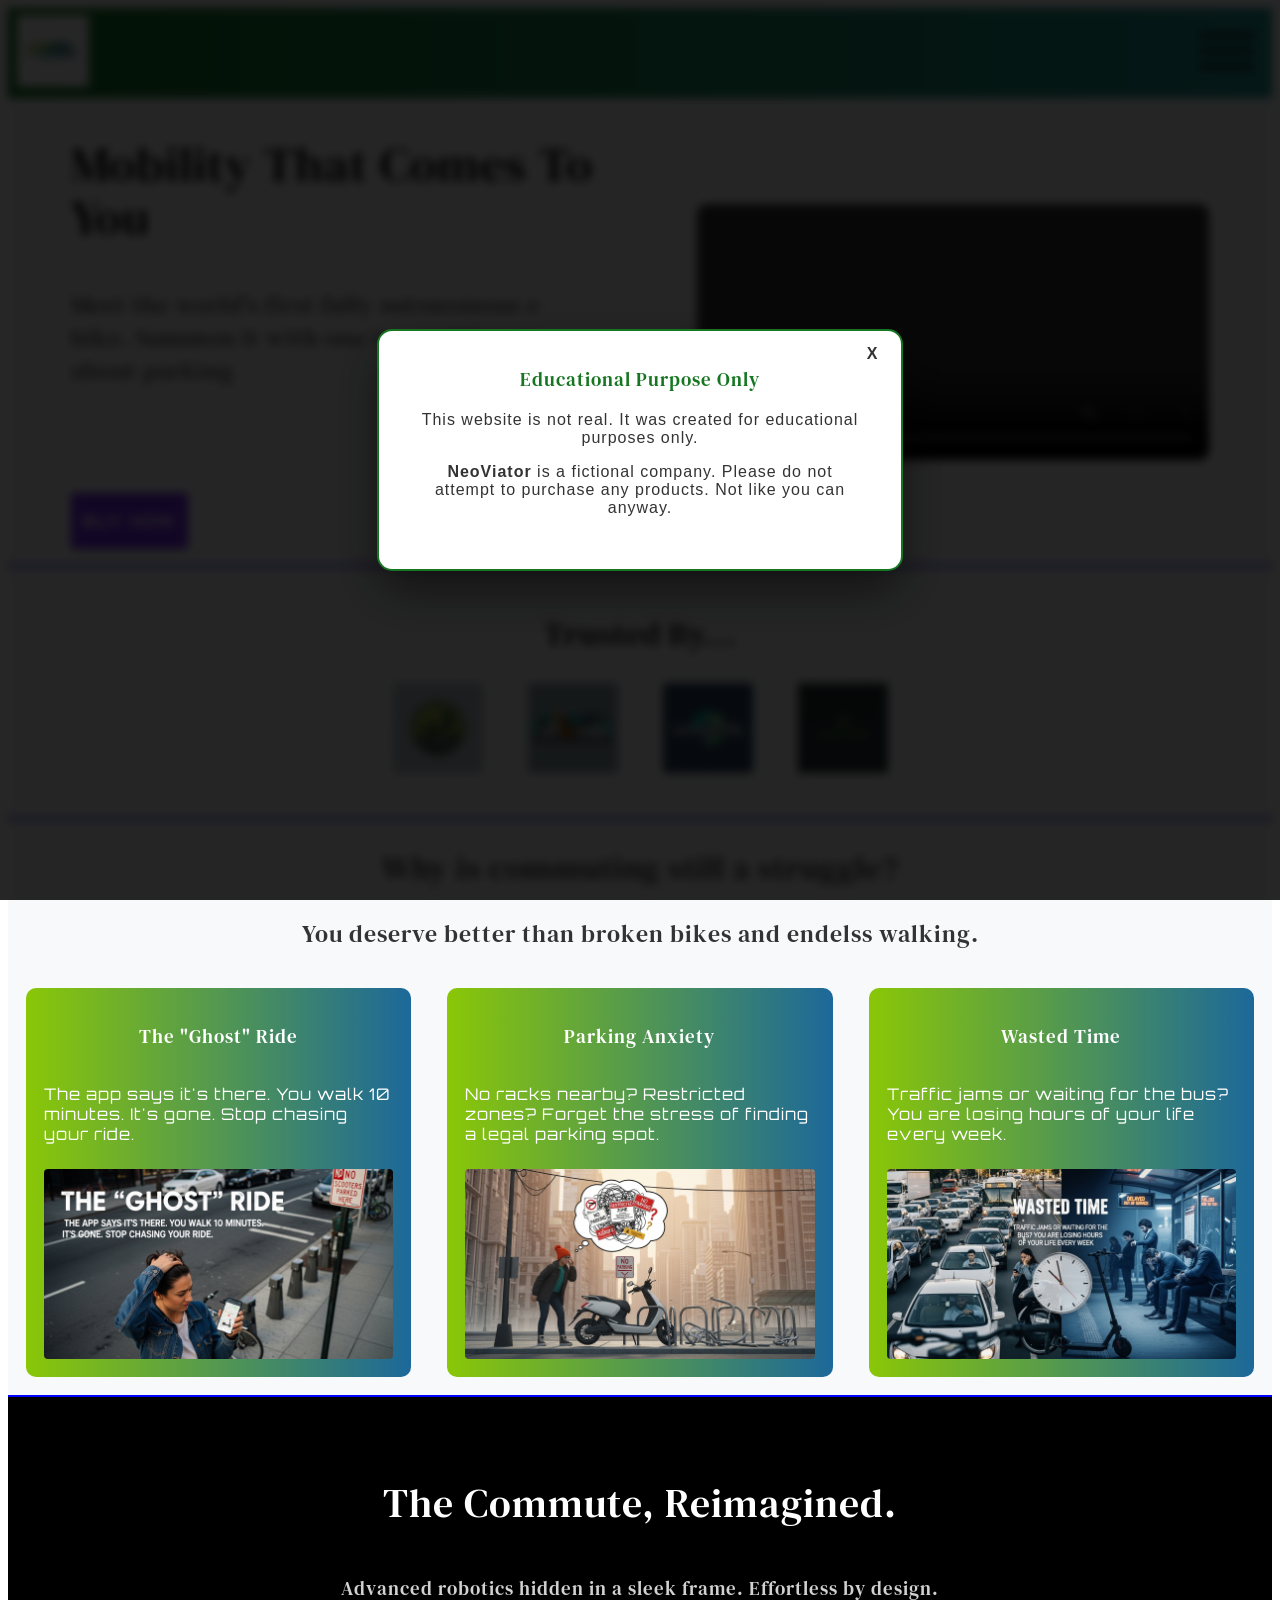
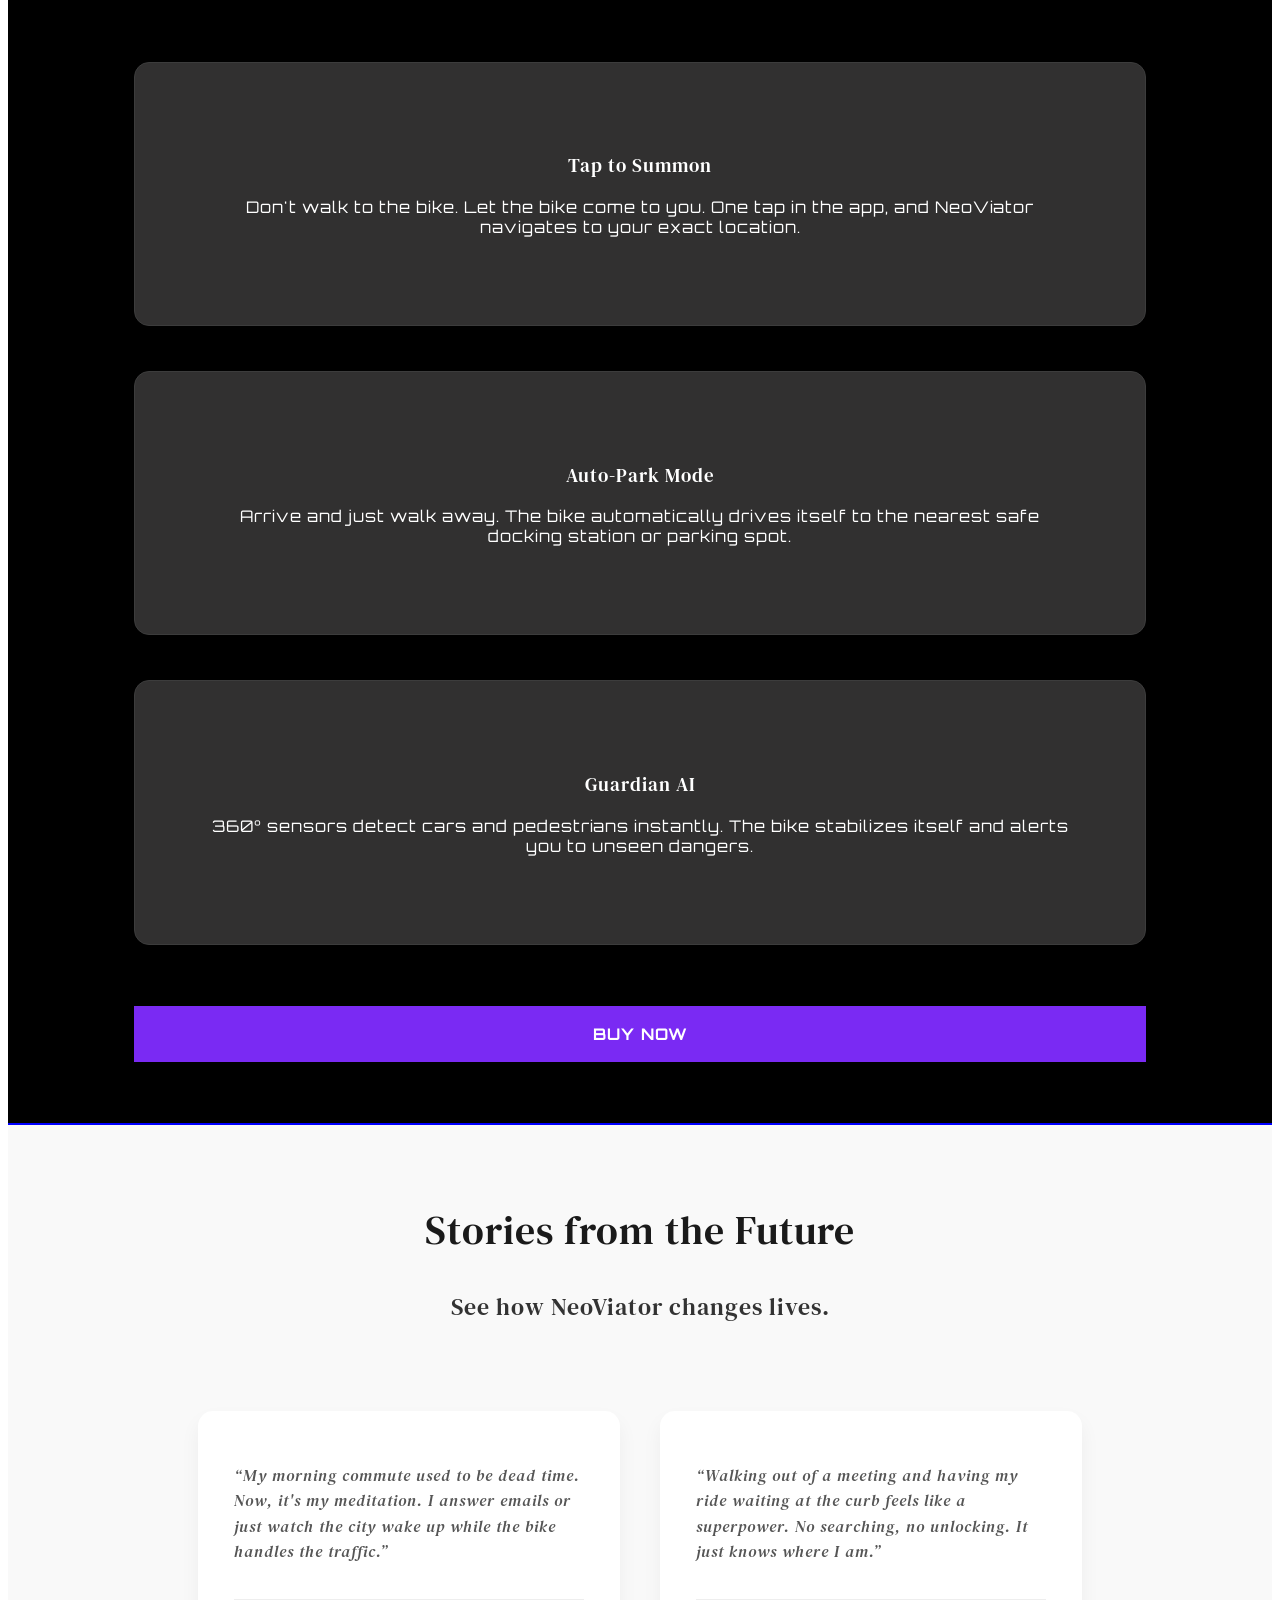
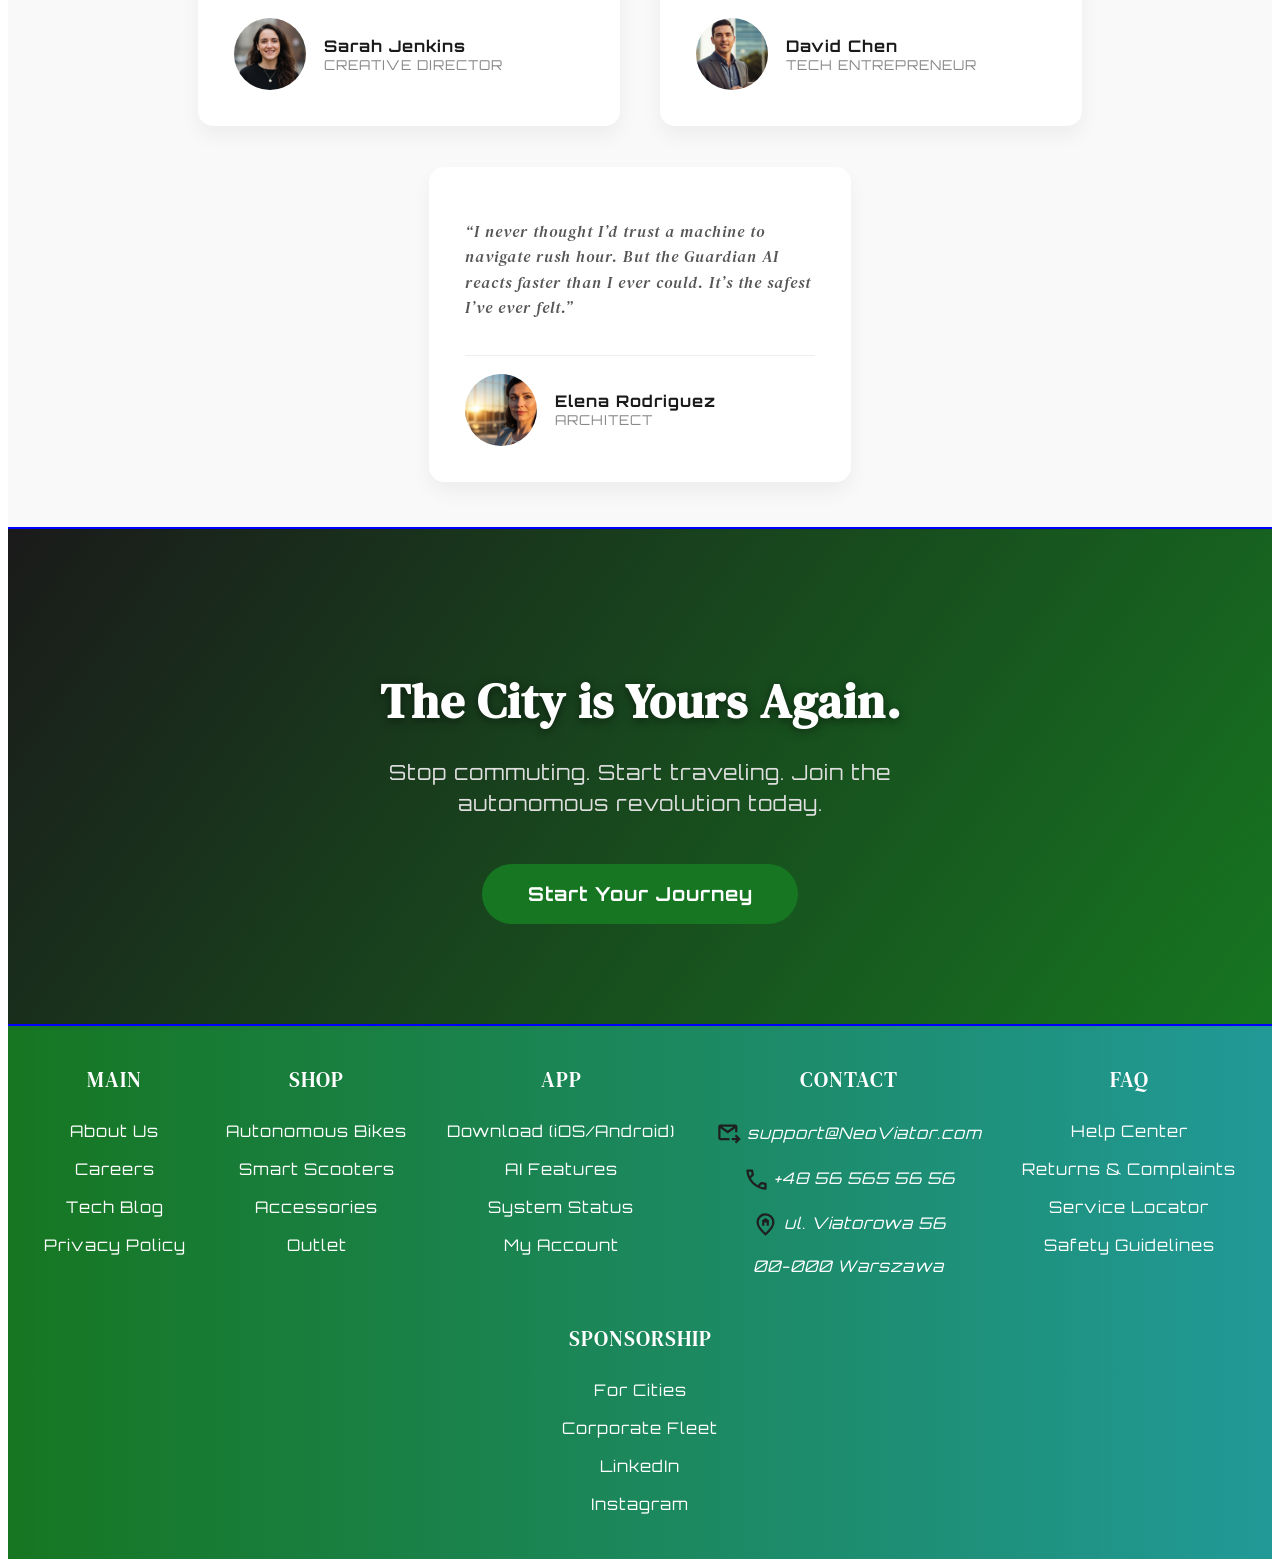
==== index.html @ 4270f666 "Add files via upload" ====
<!DOCTYPE html>
<html lang="en">
<head>
    <meta charset="UTF-8">
    <meta name="viewport" content="width=device-width, initial-scale=1.0">
    
    <meta name="description" content="Meet NeoViator - the world's first fully autonomous e-bike. Summon it with one tap, forget about parking, and commute safely with Guardian AI.">
    <meta name="author" content="NeoViator Team">

    <title>NeoViator - The World's First Autonomous E-Bike</title>
    
    <link rel="stylesheet" href="style.css">
    <script defer src="script.js"></script>
    
</head>
<body>
    
<div id="disclaimerModal" class="modalOverlay">
    <div class="modalContent">
        <span class="closeModal">X</span>
        <h3>Educational Purpose Only</h3>
        <p>This website is not real. It was created for educational purposes only.</p>
        <p><strong>NeoViator</strong> is a fictional company. Please do not attempt to purchase any products. Not like you can anyway.</p>
    </div>
</div>



<header>

    <a href="index.html">
        <img id="logo" src="media/logo.png" alt="Logo NeoViator - Mobility that comes to you.">
    </a>


    <nav>
        <img src="media/menuOpen.svg" alt="Navigation menu" class="navButton">
        <ul id="navList">
            <li><a href="index.html">Main</a></li>
            <li><a href="shop.html">Shop</a></li>
            <li><a href="app.html">App</a></li>
            <li><a href="contact.html">Contact</a></li>
            <li><a href="FAQ.html">FAQ</a></li>
            <li><a href="Sponsor.html">Sponsorship</a></li>
        </ul>
    </nav>

</header>



<main>

    <section class="heroSection">
        <div class="heroText">
            <h1>Mobility That Comes To You</h1>
            <h2>Meet the world's first fully autonomous e-bike. Summon it with one tap and forget about parking</h2>
            <p class="CTA"><a href="shop.html">BUY NOW</a></p>
        </div>
        <video controls autoplay muted loop>
            <source src="media/heroSectionVideo.mp4">
        </video>
    </section>

    <section class="trustedBy">
        <h1>Trusted By...</h1>
        <div class="trustedByImg">
            <img src="media/EcoRideLogo.png" alt="EcoRige Logo">
            <img src="media/UrbaniaLogo.png" alt="Urbania Logo">
            <img src="media/ConnectifyLogo.png" alt="Connectify Logo">
            <img src="media/GreenGlideLogo.png" alt="GreenGlide Logo">
        </div>
    </section>

    <section class="painPoints">

        <div class="painPointTitle">
            <h1>Why is commuting still a struggle?</h1>
            <h2>You deserve better than broken bikes and endelss walking.</h2>
        </div>

        <div class="painPoint">
            <h3>The "Ghost" Ride</h3>
            <p>The app says it's there. You walk 10 minutes. It's gone. Stop chasing your ride.</p>
            <img src="media/painPointRide.jpeg" alt="Frustrated woman looking at her phone, unable to find the vehicle shown on the map">
        </div>

        <div class="painPoint">
            <h3>Parking Anxiety</h3>
            <p>No racks nearby? Restricted zones? Forget the stress of finding a legal parking spot.</p>
            <img src="media/painPoint3.jpeg" alt="Person looking at a scooter, confused by a chaotic thought bubble full of 'No Parking' signs">
        </div>

        <div class="painPoint">
            <h3>Wasted Time</h3>
            <p>Traffic jams or waiting for the bus? You are losing hours of your life every week.</p>
            <img src="media/painPointTime.jpeg" alt="Split screen showing a heavy traffic jam on the left and people waiting for a delayed bus on the right">
        </div>
    </section>

    <section class="features">

        <div class="featuresTitle">
            <h1>The Commute, Reimagined.</h1>
            <h2>Advanced robotics hidden in a sleek frame. Effortless by design.</h2>
        </div>

        <div class="featureCard">
            <h3>Tap to Summon</h3>
            <p>Don't walk to the bike. Let the bike come to you. One tap in the app, and NeoViator navigates to your exact location.</p>   
        </div>

        <div class="featureCard">
            <h3>Auto-Park Mode</h3>
            <p>Arrive and just walk away. The bike automatically drives itself to the nearest safe docking station or parking spot.</p>
        </div>

        <div class="featureCard">
            <h3>Guardian AI</h3>
            <p>360° sensors detect cars and pedestrians instantly. The bike stabilizes itself and alerts you to unseen dangers.</p>
        </div>

        <p class="CTA"><a href="shop.html">BUY NOW</a></p>
    </section>


    <section class="testimonials">
    
    <div class="testimonialsTitle">
        <h1>Stories from the Future</h1>
        <h2>See how NeoViator changes lives.</h2>
    </div>

    <figure class="testimonialCard">
        <blockquote>
            <p>“My morning commute used to be dead time. Now, it's my meditation. I answer emails or just watch the city wake up while the bike handles the traffic.”</p>
        </blockquote>
        <figcaption>
            <img src="media/person1.jpeg" alt="Sarah Jenkins"> 
            <div class="authorData">
                <strong>Sarah Jenkins</strong>
                <span>Creative Director</span>
            </div>
        </figcaption>
    </figure>

    <figure class="testimonialCard">
        <blockquote>
            <p>“Walking out of a meeting and having my ride waiting at the curb feels like a superpower. No searching, no unlocking. It just knows where I am.”</p>
        </blockquote>
        <figcaption>
            <img src="media/person2.jpeg" alt="David Chen">
            <div class="authorData">
                <strong>David Chen</strong>
                <span>Tech Entrepreneur</span>
            </div>
        </figcaption>
    </figure>

    <figure class="testimonialCard">
        <blockquote>
            <p>“I never thought I’d trust a machine to navigate rush hour. But the Guardian AI reacts faster than I ever could. It’s the safest I’ve ever felt.”</p>
        </blockquote>
        <figcaption>
            <img src="media/person3.jpeg" alt="Elena Rodriguez">
            <div class="authorData">
                <strong>Elena Rodriguez</strong>
                <span>Architect</span>
            </div>
        </figcaption>
    </figure>

</section>

<section class="closingSection">
    <div class="closingContent">
        <h2>The City is Yours Again.</h2>
        <p>Stop commuting. Start traveling. Join the autonomous revolution today.</p>
        <a href="shop.html" class="closingBtn">Start Your Journey</a>
    </div>
</section>

</main>

<aside>
    <a href="#" id="scrollUp">
        <img src="media/arrowUpward.svg" alt="Scroll to top">
    </a>
</aside>

<footer>

    <section>
        <h3>Main</h3>
        <ul>
            <li><a href="index.html">About Us</a></li>
            <li><a href="carrier.html">Careers</a></li>
            <li><a href="blog.html">Tech Blog</a></li>
            <li><a href="privacyPolicy.html">Privacy Policy</a></li>
        </ul>
    </section>

    <section>
        <h3>Shop</h3>
        <ul>
            <li><a href="shop.html#bikes">Autonomous Bikes</a></li>
            <li><a href="shop.html#scooters">Smart Scooters</a></li>
            <li><a href="shop.html#accessories">Accessories</a></li>
            <li><a href="shop.html#outlet">Outlet</a></li>
        </ul>
    </section>

    <section>
        <h3>App</h3>
        <ul>
            <li><a href="app.html#download">Download (iOS/Android)</a></li>
            <li><a href="app.html#ai">AI Features</a></li>
            <li><a href="app.html#status">System Status</a></li>
            <li><a href="app.html#account">My Account</a></li>
        </ul>
    </section>

    <section>
        <h3>Contact</h3>
        <address>
            <p id="mail" class="addressClass"><a href="mailto:support@NeoViator.com" >support@NeoViator.com</a></p>
            <p id="phoneNumber" class="addressClass"><a href="tel:+48565655656">+48 56 565 56 56</a></p>
            <p id="location" class="addressClass">ul. Viatorowa 56</p>
            <p>00-000 Warszawa</p>
        </address>
    </section>

    <section>
        <h3>FAQ</h3>
        <ul>
            <li><a href="FAQ.html">Help Center</a></li>
            <li><a href="FAQ.html#return">Returns & Complaints</a></li>
            <li><a href="FAQ.html#locate">Service Locator</a></li>
            <li><a href="FAQ.html#safety">Safety Guidelines</a></li>
        </ul>
    </section>

    <section>
        <h3>Sponsorship</h3>
        <ul>
            <li><a href="partners.html">For Cities</a></li>
            <li><a href="business.html">Corporate Fleet</a></li>
            <li><a href="https://linkedin.com" target="_blank" rel="noopener">LinkedIn</a></li>
            <li><a href="https://instagram.com" target="_blank" rel="noopener">Instagram</a></li>
        </ul>
    </section>

</footer>


</body>
</html>
---- style.css ----
/* FONTS USED:
   1. Orbitron
      Designed by: Matt McInerney
      License: SIL Open Font License 1.1 (via Google Fonts)
   
   2. DM Serif Text
      Designed by: Colophon Foundry
      License: SIL Open Font License 1.1 (via Google Fonts)
*/

@import url('https://fonts.googleapis.com/css2?family=DM+Serif+Text:ital@0;1&family=Orbitron:wght@400..900&display=swap');
:root {
    --header-footer-colors: linear-gradient(0.25turn, rgb(22, 118, 33), rgb(33, 153, 151));
    --nav-list-background-color: linear-gradient(0.25turn, rgb(22, 22, 22), rgb(115, 115, 111));
    --nav-list-border-color: rgb(172, 173, 170);
    --nav-footer-text-color: white;
    --nav-list-li-padding: 1dvh 1.5dvh 1dvh 1.5dvh;
    --nav-list-li-transition-duration: 0.3s;
    --font-elegant: "DM Serif Text", serif;
    --font-tech: "Orbitron", sans-serif;
}

body {
    font-family: var(--font-tech); 
    color: #333;
    letter-spacing: 1px;
}
h1, h2, h3, h4, blockquote {
    font-family: var(--font-elegant);
    font-weight: 400;
}

a {
    text-decoration: none;
}



header {
    display: flex;
    justify-content: space-between; 
    align-items: center; 
    padding:1dvh; 
    background: var(--header-footer-colors); 
    /* Sticky needs to have defined 'top' to work */
    position: sticky;
    top: 0; 
    z-index: 1000; 
    height: 8dvh;
}

/* Height of logo so it fits and doesn't overflow from header */
#logo {
    height: 8dvh;
    width: auto;
}

/* Height of nav button so it fits and doesn't overflow from header */
.navButton {
    height: 8dvh;
    width: auto;
}



/* Starting point for navList - not visible and proper visual placement in header */
#navList {
    position: absolute;
    top: 100%;
    left: 0;
    width: 100%;
    margin: 0;
    padding: 0;
    background: var(--nav-list-background-color);
    opacity: 0;
    pointer-events: none; /* Makes it unclickable when not visible */

    /* Animation for opening and closing navList */
    transition: opacity 0.4s ease-in-out;
}

#navList li:hover {
    opacity: 0.7;
}

/* 
Common styles for navList links 
Colors and removing underlines
*/
#navList li a {
    color: var(--nav-footer-text-color);
}


/* 
This class will be added by js to #navList 
Sets opacity to be visible when navList is opened
*/
#navList.open {
    opacity: 1;
    pointer-events: auto; /* Makes it clickable when visible */
}

@media only screen and (width < 800px) {
    #navList li {
        padding: var(--nav-list-li-padding);
        text-align: center;
        border-bottom: 1px solid var(--nav-list-border-color);
        transition: opacity var(--nav-list-li-transition-duration);
    }

    .heroSection {
        flex-direction: column;
        text-align: center;
    }
    .heroText, .heroSection video {
        max-width: 100%;
        width: 100%;
    }
    .closingContent h2 {
        font-size: 2rem;
    }
    .closingContent p {
        font-size: 1rem;
    }
    .appHero {
        flex-direction: column-reverse; /* Phone will be on top and text on the bottom */
        justify-content: center;
        text-align: center;
        padding-top: 5dvh;
    }

    .appContent {
        padding-right: 0;
        margin-top: 4dvh;
    }
    
    .downloadButtons {
        justify-content: center;
    }

    .floatingPhone {
        max-height: 40dvh;
    }
}

@media only screen and (width >= 800px) {
    #navList {
        /* flex makes it to be in a one row */
        display: flex; 
        justify-content: center;
    }
    #navList li {
        list-style: none;
        padding: var(--nav-list-li-padding);
        text-align: center;
        border-right: 1px solid var(--nav-list-border-color);
        border-left: 1px solid var(--nav-list-border-color);
        transition: opacity var(--nav-list-li-transition-duration);
    }

    /* 
    Selects ONLY the very first <fieldset> element (Contact Information) 
    and ignores the second one (Message Details) 
    */
    fieldset:first-of-type {
    /* Activates the Grid layout system for this container */
    display: grid;

    /* 
    Creates two columns of equal width (1 fraction each). 
    This puts "Name" and "Email" side-by-side. 
    */
    grid-template-columns: 1fr 1fr;
    gap: 2dvh;
}

}




/* Styles for scrollUp button */
#scrollUp {
    position: fixed;
    bottom: 5dvh;
    right: 5dvh;
    z-index: 1001;
    
    /* Start hidden */
    opacity: 0;
    /* Prevent clicking when hidden */
    pointer-events: none; 
    
    transition: opacity 0.3s, transform 0.3s;
    cursor: pointer;
    background: var(--header-footer-colors); 
    border-radius: 30px;
    padding: 1.5dvh;
    display: flex;
    justify-content: center;
    align-items: center;
    box-shadow: 0 4px 6px rgba(0,0,0,0.3);
}

/* Class added by JS when user scrolls down */
#scrollUp.visible {
    opacity: 1;
    pointer-events: auto; /* Enable clicking */
}

#scrollUp:hover {
    transform: translateY(-5px); /* Nice hover effect */
    opacity: 0.9;
}

/* Ensure the SVG fits inside */
#scrollUp img {
    width: 3dvh;
    height: 3dvh;
    filter: invert(1); /* Makes black icon white*/
}



footer {
    display: flex;
    justify-content: space-evenly;
    background: var(--header-footer-colors);
    padding: 2dvh 1dvh;
    color: var(--nav-footer-text-color);
    flex-wrap: wrap; /* Makes it wrap if the screen becomes smaller */
}

footer section {
    text-align: center;
    margin-bottom: 2dvh; /* Makes space for sections if they fall under each other because of flex-wrap: wrap */
}


footer section ul {
    padding: 0; /* Removes default padding for ul */
    margin: 0; /* Removes default margin for ul */
}



footer section li, footer section p {
    list-style: none;
    padding: var(--nav-list-li-padding);
    margin: 0; /* Removes default margin for li and p */
}


footer a {
    color: var(--nav-footer-text-color);
    transition: opacity 0.5s; /* Adds a smooth transition animation effect */
}

footer a:hover {
    opacity: 0.75; /* Reduces opacity of a text if hovered */
}


footer h3 {
    margin-bottom: 2dvh;
    font-size: 1.3rem;
    text-transform: uppercase;
}




.addressClass::before {
    /* content must exist to work but it's empty */
    content: ''; 
    /* Must be inline-block or block to take dimensions */
    display: inline-block; 
    width: 3dvh;  
    height: 3dvh; 
    /* This makes the background image scale to the specified width and height */
    background-size: contain; 
    /* Aligning the image vertically so it looks good near text */
    vertical-align: middle;
    margin-right: 0.5dvh;
}

#mail::before {
    background-image: url(media/mail.svg);
}
#phoneNumber::before {
    background-image: url(media/phone.svg);
}
#location::before {
    background-image: url(media/locationHomePin.svg);
}

main {
    display: flex;
    background-color: #f8f9fa   ;
    vertical-align: top;
    flex-direction: column;
}

main section {
    border-bottom: 0.25dvh solid blue;
}
.heroSection {
    display: flex;
    justify-content: space-between;
    align-items: center;
    gap: 5dvh;
    padding: 0 5%;
}
.heroSection h1 {
    font-size: 3rem;
    line-height: 1.1;
    margin-bottom: 5dvh;
    color: black;
    text-transform: capitalize; /* every word starts from a capital letter */
}

.heroSection h2 {
    font-size: 1.5rem;
    font-weight: normal;
    color: #555;
    margin-bottom: 10dvh; /* Większy odstęp od przycisku BUY NOW */
    max-width: 90%;
}

.heroSection video {
    width: 45%;
    height: auto;
    border-radius: 10px; /* Adds rounded corners to the video */
}

.heroText {
    max-width: 50%;
}

.CTA {
    display: inline-flex;
    background-color: rgb(122, 42, 243);
    justify-content: center;
    align-items: center;

    padding: 2dvh 1.2dvh;
    vertical-align: middle;
}

.CTA a {
    color: white;
    font-weight: bold;
    font-size: 1rem;
}

.trustedBy {
    display: flex;
    flex-direction: column;
    align-items: center;
    padding: 2dvh;
    
}

.trustedByImg {
    display: flex;
    flex-wrap: wrap;
    justify-content: center;
    gap: 5dvh;
}

.trustedByImg img{
    height: 10dvh;
    padding: 0dvh;
    margin-bottom: 3dvh;
}

.trustedBy h1 {
    font-size: 2rem;
    font-weight: normal;
    color: black;
}

.painPointTitle {
    font-size: 1rem;
    width: 100%;
    text-align: center;

}

.painPointTitle h1 {
    font-size: 2rem;
}

.painPointTitle h2 {
    font-size: 1.5rem;
}

.painPoints {
    display: flex;
    justify-content: center;
    flex-wrap: wrap;
    align-items: center;
    flex: 1;
}

.painPoint {
    display: flex;
    flex: 1;
    flex-direction: column;
    align-items: center;
    padding: 2dvh;
    margin: 2dvh;
    color: white;
    background: linear-gradient(0.25turn, rgb(138, 199, 7), rgb(28, 104, 154));
    font-size: 1rem;
    border-radius: 10px;
    box-sizing: border-box;
}

.painPoint img {
    height: 100%;     
    width: 100%; /* Makes the image take 100% width of its container */
    max-width: 100%;  /* Makes the image fit within its container */
    object-fit: cover;  /* Makes the image fit within its container */
    margin-top: 1dvh;  
    border-radius: 4px;
}


.features {
    display: flex;
    background-color: black;
    color: white;
    padding: 5dvh 10%;
    text-align: center;
    flex-direction: column;
    gap: 5dvh;
}

.featuresTitle h1 {
    font-size: 2.5rem;
    margin-bottom: 5dvh;
}

.featuresTitle h2 {
    font-size: 1.2rem;
    color: #d2d1d1;
}

.featureCard {
    background-color: #313030;
    padding: 8dvh;
    border-radius: 15px;
    transition: transform 0.3s ease, background-color 0.3s;
    border: 1px solid #3c3c3c;
}

/*
 Styles for potential img in feature cards
 Although not in current HTML, prepared for future use if I feel like adding images there
 */
.featureCard img {
    height: 50%;      
    width: 50%;        
    max-width: 100%;    
    object-fit: cover;  
    border-radius: 4px; 
}

.featureCard:hover {
    transform: translateY(-10px);
    background-color: #3c3c3c;
    border-color: rgb(30, 163, 45);
}


.testimonials {
    display: flex;
    flex-wrap: wrap;     /* Allows cards to wrap on smaller screens */
    justify-content: center;
    gap: 4.5dvh;             
    padding: 5dvh 10%;
    background-color: #f9f9f9;
}

.testimonialsTitle {
    width: 100%;
    text-align: center;
    margin-bottom: 3dvh;
}

.testimonialsTitle h1 {
    font-size: 2.5rem;
    color: #1a1a1a;
}


.testimonialCard {
    background-color: white;
    margin: 0; /* Resets the default margins */
    padding: 4dvh;
    border-radius: 15px;
    box-shadow: 0 10px 20px rgba(0,0,0,0.05);
    flex: 1;       
    min-width: 280px;   
    max-width: 350px;
    display: flex;
    flex-direction: column;
    justify-content: space-between;
}

.testimonialCard blockquote {
    margin: 0 0 2dvh 0;    /* Reset margins + bottom spacing */
    font-style: italic;
    color: #555;
    line-height: 1.6;
    font-size: 1rem;
}


.testimonialCard figcaption {
    display: flex;         /* Makes the image and text appear side by side */
    align-items: center;
    gap: 2dvh;
    border-top: 1px solid #eee;
    padding-top: 2dvh;
}


.testimonialCard figcaption img {
    width: 8dvh;
    height: 8dvh;
    border-radius: 50%;    /* Makes the image circular */
    object-fit: cover;     /* Ensures the image covers the area without distortion */
}


.authorData {
    display: flex;
    flex-direction: column;
}

.authorData strong {
    color: #1a1a1a;
    font-size: 1rem;
}

.authorData span {
    font-size: 0.85rem;
    color: #888;
    text-transform: uppercase;
}



.closingSection {
    background: linear-gradient(0.35turn, #1a1a1a, rgb(22, 118, 33));
    min-height: 50dvh;       
    display: flex;
    justify-content: center;      
    align-items: center;          
    text-align: center;
    padding: 2.5dvh;
    color: white;
}

.closingContent {
    max-width:70dvh; 
}

.closingContent h2 {
    font-size: 3rem;
    margin-bottom: 2.5dvh;
    font-weight: bold;
    text-shadow: 0 2px 10px rgba(0,0,0,0.5);
}

.closingContent p {
    font-size: 1.3rem;
    margin-bottom: 5dvh;
    line-height: 1.5;
    color: #e0e0e0;
}

.closingBtn {
    display: inline-block;
    padding: 1.8dvh 4.8dvh;
    font-size: 1.2rem;
    font-weight: bold;
    text-decoration: none;
    color: white;
    background-color: rgb(22, 118, 33);
    border-radius: 50px;
    transition: transform 0.3s, background-color 0.3s;
    border: 2px solid transparent;
}

.closingBtn:hover {
    background-color: transparent;
    border-color: white;
    transform: scale(1.05);
}


.contactSection {
    max-width: 800px;
    margin: 0 auto; 
    padding: 5dvh 5%; 
}

.contactSection h1 {
    text-align: center;
    font-size: 2.5rem;
    color: #1a1a1a;
    margin-bottom: 1dvh;
}

.contactSection p {
    text-align: center;
    color: #666;
    margin-bottom: 4dvh;
    font-size: 1.1rem;
}


.contactForm {
    background-color: white;
    padding: 4dvh; 
    border-radius: 25px; 
    box-shadow: 0 1dvh 3dvh rgba(0,0,0,0.05);
    border: 1px solid #eaeaea;
}


fieldset {
    border: none;
    padding: 0;
    margin: 0 0 3dvh 0;
}

legend {
    font-size: 1.2rem;
    font-family: var(--font-tech);
    font-weight: 700;
    font-weight: bold;
    color: rgb(22, 118, 33);
    margin-bottom: 2dvh;
    padding-bottom: 0.5dvh;
    width: 100%;
    border-bottom: 2px solid #f0f0f0;
    display: block;
}


.formGroup {
    display: flex;
    flex-direction: column;
    margin-bottom: 2dvh;
    position: relative;
}

label {
    margin-bottom: 0.8dvh;
    font-weight: 600;
    color: #333;
    font-size: 0.95rem;
}


input[type="text"],
input[type="email"],
select,
textarea {
    width: 100%;
    padding: 1.2dvh 15px;
    font-family: var(--font-tech);
    font-size: 0.9rem;
    color: #333;
    background-color: #fafafa;
    border: 1px solid #ccc;
    border-radius: 15px;
    
    box-sizing: border-box; 
    transition: all 0.3s ease;
    font-family: inherit;
}


input:focus,
select:focus,
textarea:focus {
    outline: none; /* Removes default outline */
    border-color: rgb(22, 118, 33);
    background-color: white;
    box-shadow: 0 0 0 0.4dvh rgba(22, 118, 33, 0.1);
}


textarea {
    min-height: 12dvh;
}


.checkboxGroup {
    flex-direction: row;
    align-items: flex-start;
    gap: 1.2dvh;
    margin-bottom: 3dvh;
}

.checkboxGroup input {
    
    width: 2.2dvh;
    height: 2.2dvh;
    margin-top: 0.3dvh;
    cursor: pointer; /* Changes cursor to pointer on hover */
    accent-color: rgb(22, 118, 33);
}

.checkboxGroup label {
    font-weight: normal;
    color: #555;
    font-size: 0.9rem;
    line-height: 1.5;
    cursor: pointer;
}

.checkboxGroup a {
    color: rgb(22, 118, 33);
    text-decoration: underline;
}


.submitBtn {
    width: 100%;
    padding: 1.5dvh;
    background-color: rgb(22, 118, 33);
    color: white;
    font-size: 1.1rem;
    font-weight: bold;
    border: none;
    border-radius: 25px;
    cursor: pointer;
    transition: background-color 0.3s, transform 0.2s;
}

.submitBtn:hover {
    background-color: #145a1b;
    transform: translateY(-0.2dvh);
}

.submitBtn:active {
    transform: translateY(0);
}


.sectionFAQ {
    max-width: 800px;
    margin: 0 auto;
    padding: 5dvh 5%;
    min-height: 60vh; /* Make sure the footer doesn't get too close when there are few questions */
}

.faqHeader {
    text-align: center;
    margin-bottom: 5dvh;
}

.faqHeader h1 {
    font-size: 2.5rem;
    margin-bottom: 1dvh;
}

.faqHeader p {
    color: #666;
    font-size: 1.1rem;
}


details {
    background-color: white;
    margin-bottom: 2dvh;
    border-radius: 8px;
    border: 1px solid #eee;
    box-shadow: 0 4px 6px rgba(0,0,0,0.02);
    overflow: hidden;
    transition: all 0.3s ease;
}

details[open] {
    border-color: rgb(22, 118, 33);
    box-shadow: 0 8px 15px rgba(22, 118, 33, 0.1);
}


summary {
    padding: 20px;
    font-size: 1.1rem;
    font-weight: 600; 
    cursor: pointer;
    display: flex;
    justify-content: space-between;
    align-items: center;
    color: #1a1a1a;
}



summary::after {
    content: '+';
    font-size: 1.5rem;
    color: rgb(22, 118, 33);
    font-weight: bold;
    transition: transform 0.3s ease;
    margin-left: 10px;
}

/* Rotates the plus sign when the FAQ item is open so it looks like an X*/
details[open] summary::after {
    transform: rotate(45deg);
}


details p {
    padding: 1dvh 3dvh 5dvh 3dvh;
    color: #555;
    line-height: 1.6;
    margin: 0;
    border-top: 1px solid #f9f9f9;

    /* Animation for text appearance */
    animation: fadeIn 0.5s ease;
}

/*
Animation for text
It appears with a fade-in and slight upward movement
*/
@keyframes fadeIn {
    from { opacity: 0; transform: translateY(-10px); }
    to { opacity: 1; transform: translateY(0); }
}




.appHero {
    display: flex;
    align-items: center;
    justify-content: space-between;
    min-height: 85dvh; /* covers most of the viewport height */
    padding: 0 10%;
    background-color: #1a1a1a;
    color: white;
    overflow: hidden; /* Prevents overflow of floating phone */
    padding-bottom: 5dvh;
}


.appContent {
    flex: 1;
    padding-right: 5dvh;
}

.appContent h1 {
    font-size: 3.5rem;
    line-height: 1.1;
    margin-bottom: 2dvh;
}

.appContent p {
    font-size: 1.2rem;
    color: #ccc;
    margin-bottom: 5dvh;
    max-width: 500px;
    line-height: 1.6;
}


.downloadButtons {
    display: flex;
    gap: 3dvh;
    flex-wrap: wrap;
}

.storeBtn {
    display: flex;
    flex-direction: column;
    justify-content: center;
    background-color: #333;
    color: white;
    padding: 1.2dvh 3dvh;
    border-radius: 10px;
    border: 1px solid #444;
    transition: 0.3s ease;
    min-width: 140px;
}

.storeBtn:hover {
    background-color: rgb(22, 118, 33); 
    border-color: rgb(22, 118, 33);
    transform: translateY(-3px);
}

.smallText {
    font-size: 0.7rem;
    text-transform: uppercase;
}

.bigText {
    font-size: 1.2rem;
    font-weight: bold;
}


.appVisual {
    flex: 1;
    display: flex;
    justify-content: center;
    align-items: center;
   
}

.floatingPhone {
    max-height: 70dvh;
    width: auto;

    animation: float 6s ease-in-out infinite;
}

/* Definicja animacji lewitowania */
@keyframes float {
    0% { transform: translateY(0px); }
    50% { transform: translateY(-20px); }
    100% { transform: translateY(0px); }
}


.appFeatures {
    background-color: #121212;
    color: white;
    padding: 5dvh 10%;
    display: flex;
    justify-content: space-around;
    flex-wrap: wrap;
    gap: 3dvh;
}

.appFeatureItem {
    text-align: center;
    max-width: 300px;
}

.appFeatureItem h3 {
    font-family: var(--font-elegant);
    color: rgb(22, 118, 33);
    margin-bottom: 1dvh;
}

.appFeatureItem p {
    color: #999;
    font-size: 0.9rem;
}






.productShop {
    display: grid;
    /* 
       
        repeat(...): 
            Tells the browser to generate multiple columns automatically so there is no need to
            have them defined manually one by one.

        auto-fill: 
            Instead of setting a fixed number of columns,
            it calculates how many columns of the specified size can fit in the available space without breaking the minimum size rule
        

        minmax(280px, 1fr): 
            This defines the rules for a single column's width.
          
            MIN (280px):
            The column is strictly forbidden from being narrower than 280px. 
            This ensures content (images/text) never gets crushed or unreadable.
            
            MAX (1fr):
            '1fr' means "1 fraction of the available space". 
            If the browser fits 3 columns of 280px (840px total) into a 1000px container,
            there are 160px of empty space left. The '1fr' tells the columns 
            to stretch out and share that empty space equally so the row is full.
    */
    grid-template-columns: repeat(auto-fill, minmax(280px, 1fr)); 
    gap: 3.5dvh;
    padding: 2.5dvh 5%;
    min-height: 50dvh;
}

.filterProducts {
    padding: 2.5dvh 5%;
    display: flex;
    justify-content: space-between;
    align-items: center;
    border-bottom: 1px solid #eee;
    background-color: #fafafa;
}

.filterContainer label {
    font-weight: bold;
    margin-right: 1.5dvh;
}

.filterContainer select {
    padding: 1dvh;
    border-radius: 5px;
    border: 1px solid #ccc;
    cursor: pointer;
}


.productCard {
    background-color: white;
    border: 1px solid #e0e0e0;
    border-radius: 15px;
    padding: 2.5dvh;
    text-align: center; 
    transition: transform 0.3s, box-shadow 0.3s;
    display: flex;
    flex-direction: column;
    justify-content: space-between;
}

.productCard:hover {
    transform: translateY(-5px);
    box-shadow: 0 1.5dvh 2.5dvh rgba(0,0,0,0.1);
    border-color: rgb(22, 118, 33);
}


.productCard img {
    width: 100%;
    height: 25dvh;
    object-fit: contain; 
    margin-bottom: 1dvh;
}


.productCard h3 {
    font-size: 1.5rem;
    margin-bottom: 1.2dvh;
    color: #1a1a1a;
}


.productCard .price {
    font-size: 1.3rem;
    color: rgb(22, 118, 33);
    font-weight: bold;
    margin-bottom: 2.5dvh;
}


.addToCartBtn {
    background-color: #1a1a1a;
    color: white;
    border: none;
    padding: 1.5dvh;
    width: 100%;
    border-radius: 8px;
    cursor: pointer;
    font-family: var(--font-tech);
    transition: background-color 0.3s;
}

.addToCartBtn:hover {
    background-color: rgb(22, 118, 33);
}




.modalOverlay {
    position: fixed;
    top: 0;
    left: 0;
    width: 100%;
    height: 100%;
    background-color: rgba(0, 0, 0, 0.85);
    z-index: 10000;
    display: flex; 
    justify-content: center;
    align-items: center;
    backdrop-filter: blur(5px); /* Adds a blur effect */
}

.modalContent {
    background-color: white;
    padding: 4dvh;
    border-radius: 15px;
    max-width: 50dvh;
    text-align: center;
    position: relative;
    box-shadow: 0 2.5dvh 5.5dvh rgba(0,0,0,0.5);
    border: 2px solid rgb(22, 118, 33);
    font-family: sans-serif;
    animation: popIn 0.5s ease;
}

.modalContent h3 {
    color: rgb(22, 118, 33);
    margin-top: 0;
}


.closeModal {
    position: absolute;
    top: 1.5dvh;
    right: 2.5dvh;
    font-size: 1rem;
    font-weight: bold;
    color: #333;
    cursor: pointer;
    transition: color 0.3s;
}

.closeModal:hover {
    color: red;
}

@keyframes popIn {
    0% { transform: scale(0.7); opacity: 0; }
    100% { transform: scale(1); opacity: 1; }
}
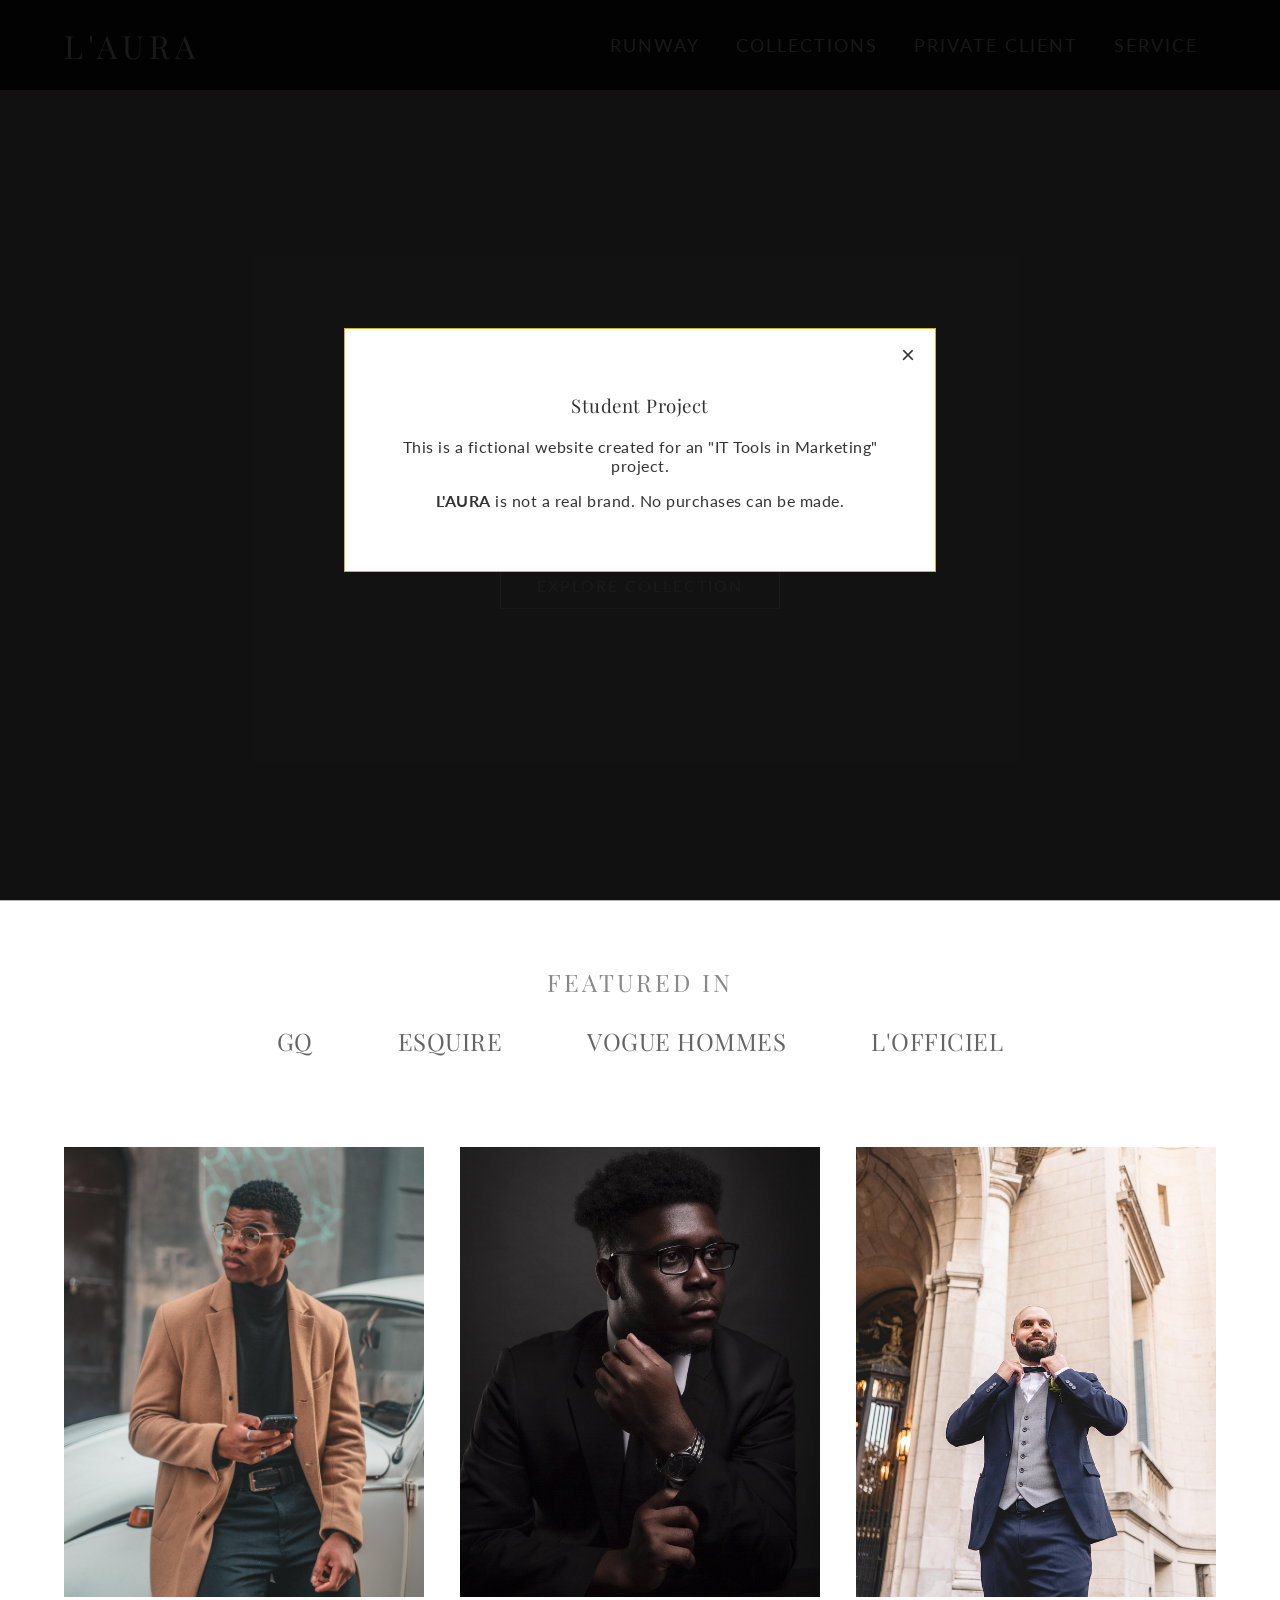
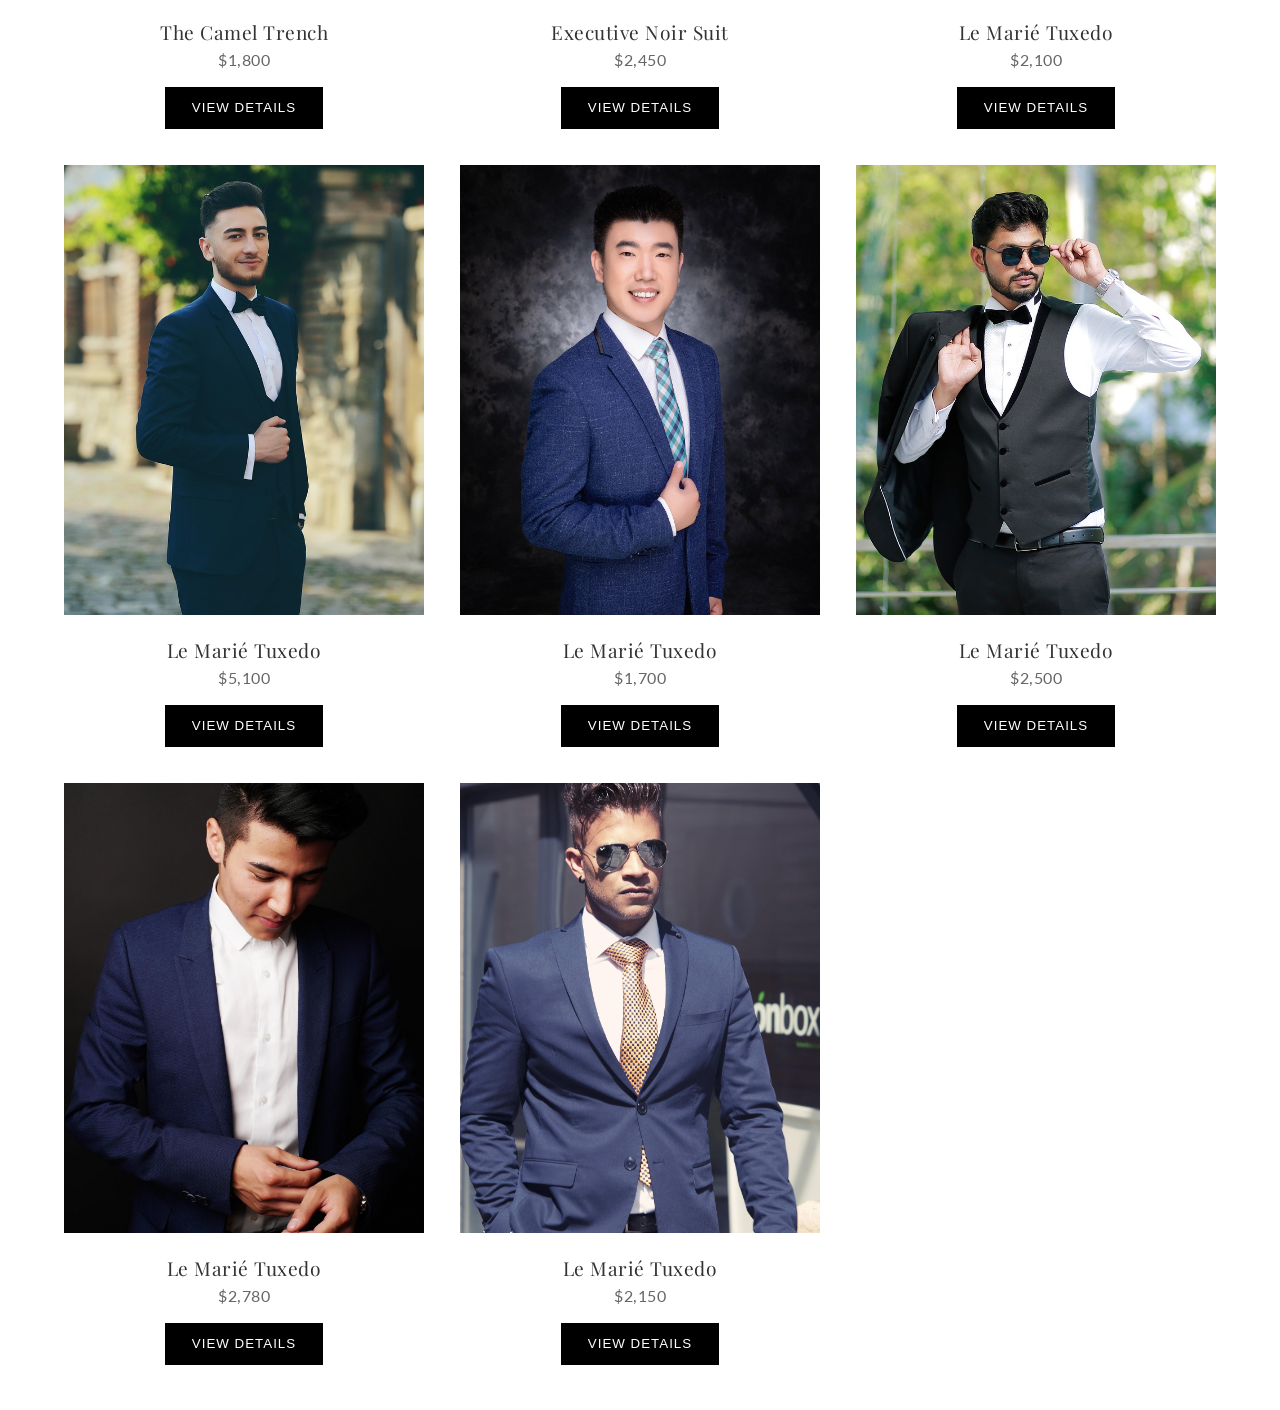
==== commit 7928808d: "Add files via upload" ====
--- a/index.html
+++ b/index.html
@@ -3,255 +3,113 @@
 <head>
     <meta charset="UTF-8">
     <meta name="viewport" content="width=device-width, initial-scale=1.0">
-    
-    <meta name="description" content="Meet NeoViator - the world's first fully autonomous e-bike. Summon it with one tap, forget about parking, and commute safely with Guardian AI.">
-    <meta name="author" content="NeoViator Team">
-
-    <title>NeoViator - The World's First Autonomous E-Bike</title>
-    
+    <title>L'AURA Homme | Paris Fashion</title>
     <link rel="stylesheet" href="style.css">
     <script defer src="script.js"></script>
-    
 </head>
 <body>
-    
-<div id="disclaimerModal" class="modalOverlay">
-    <div class="modalContent">
-        <span class="closeModal">X</span>
-        <h3>Educational Purpose Only</h3>
-        <p>This website is not real. It was created for educational purposes only.</p>
-        <p><strong>NeoViator</strong> is a fictional company. Please do not attempt to purchase any products. Not like you can anyway.</p>
-    </div>
-</div>
 
-
-
-<header>
-
-    <a href="index.html">
-        <img id="logo" src="media/logo.png" alt="Logo NeoViator - Mobility that comes to you.">
-    </a>
-
-
-    <nav>
-        <img src="media/menuOpen.svg" alt="Navigation menu" class="navButton">
-        <ul id="navList">
-            <li><a href="index.html">Main</a></li>
-            <li><a href="shop.html">Shop</a></li>
-            <li><a href="app.html">App</a></li>
-            <li><a href="contact.html">Contact</a></li>
-            <li><a href="FAQ.html">FAQ</a></li>
-            <li><a href="Sponsor.html">Sponsorship</a></li>
-        </ul>
-    </nav>
-
-</header>
-
-
-
-<main>
-
-    <section class="heroSection">
-        <div class="heroText">
-            <h1>Mobility That Comes To You</h1>
-            <h2>Meet the world's first fully autonomous e-bike. Summon it with one tap and forget about parking</h2>
-            <p class="CTA"><a href="shop.html">BUY NOW</a></p>
+    <div id="disclaimerModal" class="modalOverlay">
+        <div class="modalContent">
+            <span class="closeModal">&times;</span>
+            <h3>Student Project</h3>
+            <p>This is a fictional website created for an "IT Tools in Marketing" project.</p>
+            <p><strong>L'AURA</strong> is not a real brand. No purchases can be made.</p>
         </div>
-        <video controls autoplay muted loop>
-            <source src="media/heroSectionVideo.mp4">
-        </video>
-    </section>
-
-    <section class="trustedBy">
-        <h1>Trusted By...</h1>
-        <div class="trustedByImg">
-            <img src="media/EcoRideLogo.png" alt="EcoRige Logo">
-            <img src="media/UrbaniaLogo.png" alt="Urbania Logo">
-            <img src="media/ConnectifyLogo.png" alt="Connectify Logo">
-            <img src="media/GreenGlideLogo.png" alt="GreenGlide Logo">
-        </div>
-    </section>
-
-    <section class="painPoints">
-
-        <div class="painPointTitle">
-            <h1>Why is commuting still a struggle?</h1>
-            <h2>You deserve better than broken bikes and endelss walking.</h2>
-        </div>
-
-        <div class="painPoint">
-            <h3>The "Ghost" Ride</h3>
-            <p>The app says it's there. You walk 10 minutes. It's gone. Stop chasing your ride.</p>
-            <img src="media/painPointRide.jpeg" alt="Frustrated woman looking at her phone, unable to find the vehicle shown on the map">
-        </div>
-
-        <div class="painPoint">
-            <h3>Parking Anxiety</h3>
-            <p>No racks nearby? Restricted zones? Forget the stress of finding a legal parking spot.</p>
-            <img src="media/painPoint3.jpeg" alt="Person looking at a scooter, confused by a chaotic thought bubble full of 'No Parking' signs">
-        </div>
-
-        <div class="painPoint">
-            <h3>Wasted Time</h3>
-            <p>Traffic jams or waiting for the bus? You are losing hours of your life every week.</p>
-            <img src="media/painPointTime.jpeg" alt="Split screen showing a heavy traffic jam on the left and people waiting for a delayed bus on the right">
-        </div>
-    </section>
-
-    <section class="features">
-
-        <div class="featuresTitle">
-            <h1>The Commute, Reimagined.</h1>
-            <h2>Advanced robotics hidden in a sleek frame. Effortless by design.</h2>
-        </div>
-
-        <div class="featureCard">
-            <h3>Tap to Summon</h3>
-            <p>Don't walk to the bike. Let the bike come to you. One tap in the app, and NeoViator navigates to your exact location.</p>   
-        </div>
-
-        <div class="featureCard">
-            <h3>Auto-Park Mode</h3>
-            <p>Arrive and just walk away. The bike automatically drives itself to the nearest safe docking station or parking spot.</p>
-        </div>
-
-        <div class="featureCard">
-            <h3>Guardian AI</h3>
-            <p>360° sensors detect cars and pedestrians instantly. The bike stabilizes itself and alerts you to unseen dangers.</p>
-        </div>
-
-        <p class="CTA"><a href="shop.html">BUY NOW</a></p>
-    </section>
-
-
-    <section class="testimonials">
-    
-    <div class="testimonialsTitle">
-        <h1>Stories from the Future</h1>
-        <h2>See how NeoViator changes lives.</h2>
     </div>
 
-    <figure class="testimonialCard">
-        <blockquote>
-            <p>“My morning commute used to be dead time. Now, it's my meditation. I answer emails or just watch the city wake up while the bike handles the traffic.”</p>
-        </blockquote>
-        <figcaption>
-            <img src="media/person1.jpeg" alt="Sarah Jenkins"> 
-            <div class="authorData">
-                <strong>Sarah Jenkins</strong>
-                <span>Creative Director</span>
+    <header>    
+        <a href="index.html">
+            <h1 style="color:white; margin:0; letter-spacing:5px;">L'AURA</h1>
+        </a>
+
+        <img src="media/menuOpen.svg" alt="Menu" class="navButton">
+
+        <nav>
+            <ul id="navList">
+                <li><a href="index.html">Runway</a></li>
+                <li><a href="shop.html">Collections</a></li>
+                <li><a href="contact.html">Private Client</a></li>
+                <li><a href="faq.html">Service</a></li>
+            </ul>
+        </nav>
+    </header>
+
+    <main>
+        <section class="heroSection" style="background-image: linear-gradient(rgba(0,0,0,0.3), rgba(0,0,0,0.3)), url('https://images.unsplash.com/photo-1496345875659-11f7dd282d1d?q=80&w=2070&auto=format&fit=crop');">
+            <div class="heroText">
+                <h1>L'Homme Winter</h1>
+                <h2>Paris Fashion Week Edit '26</h2>
+                <a href="shop.html" class="CTA">Explore Collection</a>
             </div>
-        </figcaption>
-    </figure>
+        </section>
 
-    <figure class="testimonialCard">
-        <blockquote>
-            <p>“Walking out of a meeting and having my ride waiting at the curb feels like a superpower. No searching, no unlocking. It just knows where I am.”</p>
-        </blockquote>
-        <figcaption>
-            <img src="media/person2.jpeg" alt="David Chen">
-            <div class="authorData">
-                <strong>David Chen</strong>
-                <span>Tech Entrepreneur</span>
+        <section class="trustedBy">
+            <h1>Featured In</h1>
+            <div class="trustedByImg">
+                <h2 style="color:black; margin:0 20px;">GQ</h2>
+                <h2 style="color:black; margin:0 20px;">ESQUIRE</h2>
+                <h2 style="color:black; margin:0 20px;">VOGUE HOMMES</h2>
+                <h2 style="color:black; margin:0 20px;">L'OFFICIEL</h2>
             </div>
-        </figcaption>
-    </figure>
+        </section>
 
-    <figure class="testimonialCard">
-        <blockquote>
-            <p>“I never thought I’d trust a machine to navigate rush hour. But the Guardian AI reacts faster than I ever could. It’s the safest I’ve ever felt.”</p>
-        </blockquote>
-        <figcaption>
-            <img src="media/person3.jpeg" alt="Elena Rodriguez">
-            <div class="authorData">
-                <strong>Elena Rodriguez</strong>
-                <span>Architect</span>
+        <section class="productShop">
+            <div class="productCard">
+                <img src="media/man-9182458_1920.jpg" alt="Camel Wool Coat">
+                <h3>The Camel Trench</h3>
+                <span class="price">$1,800</span>
+                <button class="addToCartBtn">View Details</button>
             </div>
-        </figcaption>
-    </figure>
+            
+            <div class="productCard">
+                <img src="media/man-4568761_1920.jpg" alt="Executive Black Suit">
+                <h3>Executive Noir Suit</h3>
+                <span class="price">$2,450</span>
+                <button class="addToCartBtn">View Details</button>
+            </div>
+            
+            <div class="productCard">
+                <img src="media/groom-7983097_1280.jpg" alt="Formal Tuxedo">
+                <h3>Le Marié Tuxedo</h3>
+                <span class="price">$2,100</span>
+                <button class="addToCartBtn">View Details</button>
+            </div>
 
-</section>
+             <div class="productCard">
+                <img src="media/prom-4035992_1280.jpg" alt="Formal Tuxedo">
+                <h3>Le Marié Tuxedo</h3>
+                <span class="price">$5,100</span>
+                <button class="addToCartBtn">View Details</button>
+            </div>
+             <div class="productCard">
+                <img src="media/man-5666407_1920.jpg" alt="Formal Tuxedo">
+                <h3>Le Marié Tuxedo</h3>
+                <span class="price">$1,700</span>
+                <button class="addToCartBtn">View Details</button>
+            </div>
+             <div class="productCard">
+                <img src="media/man-6995758_1280.jpg" alt="Formal Tuxedo">
+                <h3>Le Marié Tuxedo</h3>
+                <span class="price">$2,500</span>
+                <button class="addToCartBtn">View Details</button>
+            </div>
+             <div class="productCard">
+                <img src="media/man-6060369_1920.jpg" alt="Formal Tuxedo">
+                <h3>Le Marié Tuxedo</h3>
+                <span class="price">$2,780</span>
+                <button class="addToCartBtn">View Details</button>
+            </div>
+             <div class="productCard">
+                <img src="media/suit-4436329_1920.jpg" alt="Formal Tuxedo">
+                <h3>Le Marié Tuxedo</h3>
+                <span class="price">$2,150</span>
+                <button class="addToCartBtn">View Details</button>
+            </div>
+        </section>
 
-<section class="closingSection">
-    <div class="closingContent">
-        <h2>The City is Yours Again.</h2>
-        <p>Stop commuting. Start traveling. Join the autonomous revolution today.</p>
-        <a href="shop.html" class="closingBtn">Start Your Journey</a>
-    </div>
-</section>
+    </main>
 
-</main>
-
-<aside>
-    <a href="#" id="scrollUp">
-        <img src="media/arrowUpward.svg" alt="Scroll to top">
-    </a>
-</aside>
-
-<footer>
-
-    <section>
-        <h3>Main</h3>
-        <ul>
-            <li><a href="index.html">About Us</a></li>
-            <li><a href="carrier.html">Careers</a></li>
-            <li><a href="blog.html">Tech Blog</a></li>
-            <li><a href="privacyPolicy.html">Privacy Policy</a></li>
-        </ul>
-    </section>
-
-    <section>
-        <h3>Shop</h3>
-        <ul>
-            <li><a href="shop.html#bikes">Autonomous Bikes</a></li>
-            <li><a href="shop.html#scooters">Smart Scooters</a></li>
-            <li><a href="shop.html#accessories">Accessories</a></li>
-            <li><a href="shop.html#outlet">Outlet</a></li>
-        </ul>
-    </section>
-
-    <section>
-        <h3>App</h3>
-        <ul>
-            <li><a href="app.html#download">Download (iOS/Android)</a></li>
-            <li><a href="app.html#ai">AI Features</a></li>
-            <li><a href="app.html#status">System Status</a></li>
-            <li><a href="app.html#account">My Account</a></li>
-        </ul>
-    </section>
-
-    <section>
-        <h3>Contact</h3>
-        <address>
-            <p id="mail" class="addressClass"><a href="mailto:support@NeoViator.com" >support@NeoViator.com</a></p>
-            <p id="phoneNumber" class="addressClass"><a href="tel:+48565655656">+48 56 565 56 56</a></p>
-            <p id="location" class="addressClass">ul. Viatorowa 56</p>
-            <p>00-000 Warszawa</p>
-        </address>
-    </section>
-
-    <section>
-        <h3>FAQ</h3>
-        <ul>
-            <li><a href="FAQ.html">Help Center</a></li>
-            <li><a href="FAQ.html#return">Returns & Complaints</a></li>
-            <li><a href="FAQ.html#locate">Service Locator</a></li>
-            <li><a href="FAQ.html#safety">Safety Guidelines</a></li>
-        </ul>
-    </section>
-
-    <section>
-        <h3>Sponsorship</h3>
-        <ul>
-            <li><a href="partners.html">For Cities</a></li>
-            <li><a href="business.html">Corporate Fleet</a></li>
-            <li><a href="https://linkedin.com" target="_blank" rel="noopener">LinkedIn</a></li>
-            <li><a href="https://instagram.com" target="_blank" rel="noopener">Instagram</a></li>
-        </ul>
-    </section>
-
-</footer>
-
-
-</body>
-</html>+    <aside>
+        <a href="#" id="scrollUp">
+            <svg xmlns="http://www.w3.org/2000/svg" height="24" viewBox="0 -960 960 960" width="24" fill="white"><path d="M440-160v-487L216-423l-56-57 320-320 320 320-56 57-224-224v487h
--- a/style.css
+++ b/style.css
@@ -1,69 +1,81 @@
 /* FONTS USED:
-   1. Orbitron
-      Designed by: Matt McInerney
+   1. Playfair Display
+      Designed by: Claus Eggers Sørensen
       License: SIL Open Font License 1.1 (via Google Fonts)
    
-   2. DM Serif Text
-      Designed by: Colophon Foundry
+   2. Lato
+      Designed by: Łukasz Dziedzic
       License: SIL Open Font License 1.1 (via Google Fonts)
+
+   ICONS:
+   Google Fonts Icons (Material Symbols)
+   License: Apache License Version 2.0
 */
 
-@import url('https://fonts.googleapis.com/css2?family=DM+Serif+Text:ital@0;1&family=Orbitron:wght@400..900&display=swap');
+@import url('https://fonts.googleapis.com/css2?family=Lato:wght@300;400;700&family=Playfair+Display:ital,wght@0,400;0,600;1,400&display=swap');
+
 :root {
-    --header-footer-colors: linear-gradient(0.25turn, rgb(22, 118, 33), rgb(33, 153, 151));
-    --nav-list-background-color: linear-gradient(0.25turn, rgb(22, 22, 22), rgb(115, 115, 111));
-    --nav-list-border-color: rgb(172, 173, 170);
-    --nav-footer-text-color: white;
-    --nav-list-li-padding: 1dvh 1.5dvh 1dvh 1.5dvh;
-    --nav-list-li-transition-duration: 0.3s;
-    --font-elegant: "DM Serif Text", serif;
-    --font-tech: "Orbitron", sans-serif;
+    /* Luxury Palette: Black, White, and Soft Gold */
+    --header-footer-bg: #121212;
+    --accent-color: #D4AF37; /* Gold */
+    --text-main: #333;
+    --text-light: #f4f4f4;
+    --bg-light: #ffffff;
+    --bg-off-white: #f9f9f9;
+    
+    --nav-list-li-padding: 1.5vh 2vh;
+    --nav-list-li-transition: 0.3s;
+    
+    --font-heading: "Playfair Display", serif;
+    --font-body: "Lato", sans-serif;
 }
 
 body {
-    font-family: var(--font-tech); 
-    color: #333;
-    letter-spacing: 1px;
-}
+    font-family: var(--font-body);
+    color: var(--text-main);
+    margin: 0;
+    letter-spacing: 0.5px;
+    background-color: var(--bg-light);
+}
+
 h1, h2, h3, h4, blockquote {
-    font-family: var(--font-elegant);
+    font-family: var(--font-heading);
     font-weight: 400;
 }
 
 a {
     text-decoration: none;
-}
-
-
-
+    color: inherit;
+}
+
+/* --- HEADER --- */
 header {
     display: flex;
-    justify-content: space-between; 
-    align-items: center; 
-    padding:1dvh; 
-    background: var(--header-footer-colors); 
-    /* Sticky needs to have defined 'top' to work */
+    justify-content: space-between;
+    align-items: center;
+    padding: 0 5%;
+    background-color: var(--header-footer-bg);
     position: sticky;
-    top: 0; 
-    z-index: 1000; 
-    height: 8dvh;
-}
-
-/* Height of logo so it fits and doesn't overflow from header */
+    top: 0;
+    z-index: 1000;
+    height: 10vh;
+    border-bottom: 1px solid var(--accent-color);
+}
+
 #logo {
-    height: 8dvh;
+    height: 6vh; /* Elegant, slightly smaller logo */
     width: auto;
-}
-
-/* Height of nav button so it fits and doesn't overflow from header */
+    filter: invert(1); /* Assuming logo is black, this makes it white */
+}
+
 .navButton {
-    height: 8dvh;
+    height: 4vh;
     width: auto;
-}
-
-
-
-/* Starting point for navList - not visible and proper visual placement in header */
+    cursor: pointer;
+    filter: invert(1);
+}
+
+/* --- NAVIGATION --- */
 #navList {
     position: absolute;
     top: 100%;
@@ -71,1067 +83,374 @@
     width: 100%;
     margin: 0;
     padding: 0;
-    background: var(--nav-list-background-color);
+    background-color: var(--header-footer-bg);
     opacity: 0;
-    pointer-events: none; /* Makes it unclickable when not visible */
-
-    /* Animation for opening and closing navList */
+    pointer-events: none;
     transition: opacity 0.4s ease-in-out;
-}
-
-#navList li:hover {
-    opacity: 0.7;
-}
-
-/* 
-Common styles for navList links 
-Colors and removing underlines
-*/
-#navList li a {
-    color: var(--nav-footer-text-color);
-}
-
-
-/* 
-This class will be added by js to #navList 
-Sets opacity to be visible when navList is opened
-*/
+    display: flex;
+    flex-direction: column;
+    align-items: center;
+}
+
 #navList.open {
     opacity: 1;
-    pointer-events: auto; /* Makes it clickable when visible */
-}
-
-@media only screen and (width < 800px) {
-    #navList li {
-        padding: var(--nav-list-li-padding);
-        text-align: center;
-        border-bottom: 1px solid var(--nav-list-border-color);
-        transition: opacity var(--nav-list-li-transition-duration);
-    }
-
-    .heroSection {
-        flex-direction: column;
-        text-align: center;
-    }
-    .heroText, .heroSection video {
-        max-width: 100%;
-        width: 100%;
-    }
-    .closingContent h2 {
-        font-size: 2rem;
-    }
-    .closingContent p {
-        font-size: 1rem;
-    }
-    .appHero {
-        flex-direction: column-reverse; /* Phone will be on top and text on the bottom */
-        justify-content: center;
-        text-align: center;
-        padding-top: 5dvh;
-    }
-
-    .appContent {
-        padding-right: 0;
-        margin-top: 4dvh;
+    pointer-events: auto;
+}
+
+#navList li {
+    list-style: none;
+    padding: var(--nav-list-li-padding);
+    width: 100%;
+    text-align: center;
+    border-bottom: 1px solid #333;
+}
+
+#navList li a {
+    color: var(--text-light);
+    font-size: 1.1rem;
+    text-transform: uppercase;
+    letter-spacing: 2px;
+    transition: color 0.3s;
+}
+
+#navList li a:hover {
+    color: var(--accent-color);
+}
+
+@media only screen and (width >= 800px) {
+    #navList {
+        position: static;
+        opacity: 1;
+        pointer-events: auto;
+        flex-direction: row;
+        background: transparent;
+        width: auto;
+        height: 100%;
     }
     
-    .downloadButtons {
-        justify-content: center;
+    #navList li {
+        border: none;
+        width: auto;
+        padding: 0 2vh;
     }
-
-    .floatingPhone {
-        max-height: 40dvh;
+    
+    .navButton {
+        display: none; /* Hide hamburger on desktop */
     }
 }
 
-@media only screen and (width >= 800px) {
-    #navList {
-        /* flex makes it to be in a one row */
-        display: flex; 
-        justify-content: center;
-    }
-    #navList li {
-        list-style: none;
-        padding: var(--nav-list-li-padding);
-        text-align: center;
-        border-right: 1px solid var(--nav-list-border-color);
-        border-left: 1px solid var(--nav-list-border-color);
-        transition: opacity var(--nav-list-li-transition-duration);
-    }
-
-    /* 
-    Selects ONLY the very first <fieldset> element (Contact Information) 
-    and ignores the second one (Message Details) 
-    */
-    fieldset:first-of-type {
-    /* Activates the Grid layout system for this container */
+/* --- HERO SECTION --- */
+.heroSection {
+    height: 90vh;
+    background-image: linear-gradient(rgba(0,0,0,0.3), rgba(0,0,0,0.3)), url('https://images.unsplash.com/photo-1490481651871-ab68de25d43d?q=80&w=2070&auto=format&fit=crop'); /* Placeholder Fashion Image */
+    background-size: cover;
+    background-position: center;
+    display: flex;
+    flex-direction: column;
+    justify-content: center;
+    align-items: center;
+    text-align: center;
+    color: white;
+}
+
+.heroText h1 {
+    font-size: 4rem;
+    margin: 0;
+    letter-spacing: 5px;
+}
+
+.heroText h2 {
+    font-size: 1.5rem;
+    font-family: var(--font-body);
+    font-weight: 300;
+    margin-bottom: 5vh;
+    letter-spacing: 2px;
+}
+
+.CTA {
+    padding: 1.5vh 4vh;
+    border: 1px solid white;
+    background: transparent;
+    color: white;
+    text-transform: uppercase;
+    letter-spacing: 2px;
+    transition: all 0.3s;
+}
+
+.CTA:hover {
+    background-color: white;
+    color: black;
+}
+
+/* --- FEATURED / TRUSTED BY --- */
+.trustedBy {
+    padding: 5vh 5%;
+    text-align: center;
+    background-color: white;
+}
+
+.trustedBy h1 {
+    font-size: 1.5rem;
+    color: #888;
+    text-transform: uppercase;
+    letter-spacing: 3px;
+    margin-bottom: 3vh;
+}
+
+.trustedByImg {
+    display: flex;
+    justify-content: center;
+    gap: 5vh;
+    flex-wrap: wrap;
+    opacity: 0.6;
+}
+
+/* --- PRODUCT GRID (From your request) --- */
+.productShop {
     display: grid;
-
-    /* 
-    Creates two columns of equal width (1 fraction each). 
-    This puts "Name" and "Email" side-by-side. 
-    */
-    grid-template-columns: 1fr 1fr;
-    gap: 2dvh;
-}
-
-}
-
-
-
-
-/* Styles for scrollUp button */
-#scrollUp {
-    position: fixed;
-    bottom: 5dvh;
-    right: 5dvh;
-    z-index: 1001;
-    
-    /* Start hidden */
-    opacity: 0;
-    /* Prevent clicking when hidden */
-    pointer-events: none; 
-    
-    transition: opacity 0.3s, transform 0.3s;
-    cursor: pointer;
-    background: var(--header-footer-colors); 
-    border-radius: 30px;
-    padding: 1.5dvh;
-    display: flex;
-    justify-content: center;
-    align-items: center;
-    box-shadow: 0 4px 6px rgba(0,0,0,0.3);
-}
-
-/* Class added by JS when user scrolls down */
-#scrollUp.visible {
-    opacity: 1;
-    pointer-events: auto; /* Enable clicking */
-}
-
-#scrollUp:hover {
-    transform: translateY(-5px); /* Nice hover effect */
-    opacity: 0.9;
-}
-
-/* Ensure the SVG fits inside */
-#scrollUp img {
-    width: 3dvh;
-    height: 3dvh;
-    filter: invert(1); /* Makes black icon white*/
-}
-
-
-
-footer {
-    display: flex;
-    justify-content: space-evenly;
-    background: var(--header-footer-colors);
-    padding: 2dvh 1dvh;
-    color: var(--nav-footer-text-color);
-    flex-wrap: wrap; /* Makes it wrap if the screen becomes smaller */
-}
-
-footer section {
-    text-align: center;
-    margin-bottom: 2dvh; /* Makes space for sections if they fall under each other because of flex-wrap: wrap */
-}
-
-
-footer section ul {
-    padding: 0; /* Removes default padding for ul */
-    margin: 0; /* Removes default margin for ul */
-}
-
-
-
-footer section li, footer section p {
-    list-style: none;
-    padding: var(--nav-list-li-padding);
-    margin: 0; /* Removes default margin for li and p */
-}
-
-
-footer a {
-    color: var(--nav-footer-text-color);
-    transition: opacity 0.5s; /* Adds a smooth transition animation effect */
-}
-
-footer a:hover {
-    opacity: 0.75; /* Reduces opacity of a text if hovered */
-}
-
-
-footer h3 {
-    margin-bottom: 2dvh;
-    font-size: 1.3rem;
-    text-transform: uppercase;
-}
-
-
-
-
-.addressClass::before {
-    /* content must exist to work but it's empty */
-    content: ''; 
-    /* Must be inline-block or block to take dimensions */
-    display: inline-block; 
-    width: 3dvh;  
-    height: 3dvh; 
-    /* This makes the background image scale to the specified width and height */
-    background-size: contain; 
-    /* Aligning the image vertically so it looks good near text */
-    vertical-align: middle;
-    margin-right: 0.5dvh;
-}
-
-#mail::before {
-    background-image: url(media/mail.svg);
-}
-#phoneNumber::before {
-    background-image: url(media/phone.svg);
-}
-#location::before {
-    background-image: url(media/locationHomePin.svg);
-}
-
-main {
-    display: flex;
-    background-color: #f8f9fa   ;
-    vertical-align: top;
+    /* The Magic Line for responsiveness */
+    grid-template-columns: repeat(auto-fill, minmax(280px, 1fr)); 
+    gap: 4vh;
+    padding: 5vh 5%;
+}
+
+.productCard {
+    display: flex;
     flex-direction: column;
-}
-
-main section {
-    border-bottom: 0.25dvh solid blue;
-}
-.heroSection {
-    display: flex;
-    justify-content: space-between;
-    align-items: center;
-    gap: 5dvh;
-    padding: 0 5%;
-}
-.heroSection h1 {
-    font-size: 3rem;
-    line-height: 1.1;
-    margin-bottom: 5dvh;
-    color: black;
-    text-transform: capitalize; /* every word starts from a capital letter */
-}
-
-.heroSection h2 {
-    font-size: 1.5rem;
-    font-weight: normal;
-    color: #555;
-    margin-bottom: 10dvh; /* Większy odstęp od przycisku BUY NOW */
-    max-width: 90%;
-}
-
-.heroSection video {
-    width: 45%;
-    height: auto;
-    border-radius: 10px; /* Adds rounded corners to the video */
-}
-
-.heroText {
-    max-width: 50%;
-}
-
-.CTA {
-    display: inline-flex;
-    background-color: rgb(122, 42, 243);
-    justify-content: center;
-    align-items: center;
-
-    padding: 2dvh 1.2dvh;
-    vertical-align: middle;
-}
-
-.CTA a {
-    color: white;
-    font-weight: bold;
-    font-size: 1rem;
-}
-
-.trustedBy {
-    display: flex;
-    flex-direction: column;
-    align-items: center;
-    padding: 2dvh;
-    
-}
-
-.trustedByImg {
-    display: flex;
-    flex-wrap: wrap;
-    justify-content: center;
-    gap: 5dvh;
-}
-
-.trustedByImg img{
-    height: 10dvh;
-    padding: 0dvh;
-    margin-bottom: 3dvh;
-}
-
-.trustedBy h1 {
-    font-size: 2rem;
-    font-weight: normal;
-    color: black;
-}
-
-.painPointTitle {
-    font-size: 1rem;
-    width: 100%;
-    text-align: center;
-
-}
-
-.painPointTitle h1 {
-    font-size: 2rem;
-}
-
-.painPointTitle h2 {
-    font-size: 1.5rem;
-}
-
-.painPoints {
-    display: flex;
-    justify-content: center;
-    flex-wrap: wrap;
-    align-items: center;
-    flex: 1;
-}
-
-.painPoint {
-    display: flex;
-    flex: 1;
-    flex-direction: column;
-    align-items: center;
-    padding: 2dvh;
-    margin: 2dvh;
-    color: white;
-    background: linear-gradient(0.25turn, rgb(138, 199, 7), rgb(28, 104, 154));
-    font-size: 1rem;
-    border-radius: 10px;
-    box-sizing: border-box;
-}
-
-.painPoint img {
-    height: 100%;     
-    width: 100%; /* Makes the image take 100% width of its container */
-    max-width: 100%;  /* Makes the image fit within its container */
-    object-fit: cover;  /* Makes the image fit within its container */
-    margin-top: 1dvh;  
-    border-radius: 4px;
-}
-
-
-.features {
-    display: flex;
+    align-items: center;
+    text-align: center;
+}
+
+.productCard img {
+    width: 100%;
+    height: 50vh; /* Taller images for fashion */
+    object-fit: cover;
+    margin-bottom: 2vh;
+}
+
+.productCard h3 {
+    margin: 0.5vh 0;
+    font-size: 1.2rem;
+}
+
+.productCard .price {
+    font-family: var(--font-body);
+    color: #666;
+    margin-bottom: 2vh;
+}
+
+.addToCartBtn {
     background-color: black;
     color: white;
-    padding: 5dvh 10%;
-    text-align: center;
-    flex-direction: column;
-    gap: 5dvh;
-}
-
-.featuresTitle h1 {
-    font-size: 2.5rem;
-    margin-bottom: 5dvh;
-}
-
-.featuresTitle h2 {
-    font-size: 1.2rem;
-    color: #d2d1d1;
-}
-
-.featureCard {
-    background-color: #313030;
-    padding: 8dvh;
-    border-radius: 15px;
-    transition: transform 0.3s ease, background-color 0.3s;
-    border: 1px solid #3c3c3c;
-}
-
-/*
- Styles for potential img in feature cards
- Although not in current HTML, prepared for future use if I feel like adding images there
- */
-.featureCard img {
-    height: 50%;      
-    width: 50%;        
-    max-width: 100%;    
-    object-fit: cover;  
-    border-radius: 4px; 
-}
-
-.featureCard:hover {
-    transform: translateY(-10px);
-    background-color: #3c3c3c;
-    border-color: rgb(30, 163, 45);
-}
-
-
-.testimonials {
-    display: flex;
-    flex-wrap: wrap;     /* Allows cards to wrap on smaller screens */
-    justify-content: center;
-    gap: 4.5dvh;             
-    padding: 5dvh 10%;
-    background-color: #f9f9f9;
-}
-
-.testimonialsTitle {
-    width: 100%;
-    text-align: center;
-    margin-bottom: 3dvh;
-}
-
-.testimonialsTitle h1 {
-    font-size: 2.5rem;
-    color: #1a1a1a;
-}
-
-
-.testimonialCard {
-    background-color: white;
-    margin: 0; /* Resets the default margins */
-    padding: 4dvh;
-    border-radius: 15px;
-    box-shadow: 0 10px 20px rgba(0,0,0,0.05);
-    flex: 1;       
-    min-width: 280px;   
-    max-width: 350px;
-    display: flex;
-    flex-direction: column;
+    border: none;
+    padding: 1.5vh 3vh;
+    text-transform: uppercase;
+    letter-spacing: 1px;
+    cursor: pointer;
+    transition: background 0.3s;
+}
+
+.addToCartBtn:hover {
+    background-color: var(--accent-color);
+}
+
+/* --- FOOTER --- */
+footer {
+    background-color: var(--header-footer-bg);
+    color: var(--text-light);
+    padding: 5vh 5%;
+    display: flex;
+    flex-wrap: wrap;
     justify-content: space-between;
 }
 
-.testimonialCard blockquote {
-    margin: 0 0 2dvh 0;    /* Reset margins + bottom spacing */
-    font-style: italic;
-    color: #555;
-    line-height: 1.6;
-    font-size: 1rem;
-}
-
-
-.testimonialCard figcaption {
-    display: flex;         /* Makes the image and text appear side by side */
-    align-items: center;
-    gap: 2dvh;
-    border-top: 1px solid #eee;
-    padding-top: 2dvh;
-}
-
-
-.testimonialCard figcaption img {
-    width: 8dvh;
-    height: 8dvh;
-    border-radius: 50%;    /* Makes the image circular */
-    object-fit: cover;     /* Ensures the image covers the area without distortion */
-}
-
-
-.authorData {
-    display: flex;
-    flex-direction: column;
-}
-
-.authorData strong {
-    color: #1a1a1a;
-    font-size: 1rem;
-}
-
-.authorData span {
-    font-size: 0.85rem;
-    color: #888;
-    text-transform: uppercase;
-}
-
-
-
-.closingSection {
-    background: linear-gradient(0.35turn, #1a1a1a, rgb(22, 118, 33));
-    min-height: 50dvh;       
-    display: flex;
-    justify-content: center;      
-    align-items: center;          
-    text-align: center;
-    padding: 2.5dvh;
-    color: white;
-}
-
-.closingContent {
-    max-width:70dvh; 
-}
-
-.closingContent h2 {
-    font-size: 3rem;
-    margin-bottom: 2.5dvh;
-    font-weight: bold;
-    text-shadow: 0 2px 10px rgba(0,0,0,0.5);
-}
-
-.closingContent p {
-    font-size: 1.3rem;
-    margin-bottom: 5dvh;
-    line-height: 1.5;
-    color: #e0e0e0;
-}
-
-.closingBtn {
-    display: inline-block;
-    padding: 1.8dvh 4.8dvh;
-    font-size: 1.2rem;
-    font-weight: bold;
-    text-decoration: none;
-    color: white;
-    background-color: rgb(22, 118, 33);
-    border-radius: 50px;
-    transition: transform 0.3s, background-color 0.3s;
-    border: 2px solid transparent;
-}
-
-.closingBtn:hover {
-    background-color: transparent;
-    border-color: white;
-    transform: scale(1.05);
-}
-
-
-.contactSection {
-    max-width: 800px;
-    margin: 0 auto; 
-    padding: 5dvh 5%; 
-}
-
-.contactSection h1 {
-    text-align: center;
-    font-size: 2.5rem;
-    color: #1a1a1a;
-    margin-bottom: 1dvh;
-}
-
-.contactSection p {
-    text-align: center;
-    color: #666;
-    margin-bottom: 4dvh;
-    font-size: 1.1rem;
-}
-
-
-.contactForm {
-    background-color: white;
-    padding: 4dvh; 
-    border-radius: 25px; 
-    box-shadow: 0 1dvh 3dvh rgba(0,0,0,0.05);
-    border: 1px solid #eaeaea;
-}
-
-
-fieldset {
-    border: none;
-    padding: 0;
-    margin: 0 0 3dvh 0;
-}
-
-legend {
-    font-size: 1.2rem;
-    font-family: var(--font-tech);
-    font-weight: 700;
-    font-weight: bold;
-    color: rgb(22, 118, 33);
-    margin-bottom: 2dvh;
-    padding-bottom: 0.5dvh;
-    width: 100%;
-    border-bottom: 2px solid #f0f0f0;
-    display: block;
-}
-
-
-.formGroup {
-    display: flex;
-    flex-direction: column;
-    margin-bottom: 2dvh;
-    position: relative;
-}
-
-label {
-    margin-bottom: 0.8dvh;
-    font-weight: 600;
-    color: #333;
-    font-size: 0.95rem;
-}
-
-
-input[type="text"],
-input[type="email"],
-select,
-textarea {
-    width: 100%;
-    padding: 1.2dvh 15px;
-    font-family: var(--font-tech);
-    font-size: 0.9rem;
-    color: #333;
-    background-color: #fafafa;
-    border: 1px solid #ccc;
-    border-radius: 15px;
-    
-    box-sizing: border-box; 
-    transition: all 0.3s ease;
-    font-family: inherit;
-}
-
-
-input:focus,
-select:focus,
-textarea:focus {
-    outline: none; /* Removes default outline */
-    border-color: rgb(22, 118, 33);
-    background-color: white;
-    box-shadow: 0 0 0 0.4dvh rgba(22, 118, 33, 0.1);
-}
-
-
-textarea {
-    min-height: 12dvh;
-}
-
-
-.checkboxGroup {
-    flex-direction: row;
-    align-items: flex-start;
-    gap: 1.2dvh;
-    margin-bottom: 3dvh;
-}
-
-.checkboxGroup input {
-    
-    width: 2.2dvh;
-    height: 2.2dvh;
-    margin-top: 0.3dvh;
-    cursor: pointer; /* Changes cursor to pointer on hover */
-    accent-color: rgb(22, 118, 33);
-}
-
-.checkboxGroup label {
-    font-weight: normal;
-    color: #555;
-    font-size: 0.9rem;
-    line-height: 1.5;
-    cursor: pointer;
-}
-
-.checkboxGroup a {
-    color: rgb(22, 118, 33);
-    text-decoration: underline;
-}
-
-
-.submitBtn {
-    width: 100%;
-    padding: 1.5dvh;
-    background-color: rgb(22, 118, 33);
-    color: white;
-    font-size: 1.1rem;
-    font-weight: bold;
-    border: none;
-    border-radius: 25px;
-    cursor: pointer;
-    transition: background-color 0.3s, transform 0.2s;
-}
-
-.submitBtn:hover {
-    background-color: #145a1b;
-    transform: translateY(-0.2dvh);
-}
-
-.submitBtn:active {
-    transform: translateY(0);
-}
-
-
-.sectionFAQ {
-    max-width: 800px;
-    margin: 0 auto;
-    padding: 5dvh 5%;
-    min-height: 60vh; /* Make sure the footer doesn't get too close when there are few questions */
-}
-
-.faqHeader {
-    text-align: center;
-    margin-bottom: 5dvh;
-}
-
-.faqHeader h1 {
-    font-size: 2.5rem;
-    margin-bottom: 1dvh;
-}
-
-.faqHeader p {
-    color: #666;
-    font-size: 1.1rem;
-}
-
-
-details {
-    background-color: white;
-    margin-bottom: 2dvh;
-    border-radius: 8px;
-    border: 1px solid #eee;
-    box-shadow: 0 4px 6px rgba(0,0,0,0.02);
-    overflow: hidden;
-    transition: all 0.3s ease;
-}
-
-details[open] {
-    border-color: rgb(22, 118, 33);
-    box-shadow: 0 8px 15px rgba(22, 118, 33, 0.1);
-}
-
-
-summary {
-    padding: 20px;
-    font-size: 1.1rem;
-    font-weight: 600; 
-    cursor: pointer;
-    display: flex;
-    justify-content: space-between;
-    align-items: center;
-    color: #1a1a1a;
-}
-
-
-
-summary::after {
-    content: '+';
-    font-size: 1.5rem;
-    color: rgb(22, 118, 33);
-    font-weight: bold;
-    transition: transform 0.3s ease;
-    margin-left: 10px;
-}
-
-/* Rotates the plus sign when the FAQ item is open so it looks like an X*/
-details[open] summary::after {
-    transform: rotate(45deg);
-}
-
-
-details p {
-    padding: 1dvh 3dvh 5dvh 3dvh;
-    color: #555;
-    line-height: 1.6;
-    margin: 0;
-    border-top: 1px solid #f9f9f9;
-
-    /* Animation for text appearance */
-    animation: fadeIn 0.5s ease;
-}
-
-/*
-Animation for text
-It appears with a fade-in and slight upward movement
-*/
-@keyframes fadeIn {
-    from { opacity: 0; transform: translateY(-10px); }
-    to { opacity: 1; transform: translateY(0); }
-}
-
-
-
-
-.appHero {
-    display: flex;
-    align-items: center;
-    justify-content: space-between;
-    min-height: 85dvh; /* covers most of the viewport height */
-    padding: 0 10%;
-    background-color: #1a1a1a;
-    color: white;
-    overflow: hidden; /* Prevents overflow of floating phone */
-    padding-bottom: 5dvh;
-}
-
-
-.appContent {
-    flex: 1;
-    padding-right: 5dvh;
-}
-
-.appContent h1 {
-    font-size: 3.5rem;
-    line-height: 1.1;
-    margin-bottom: 2dvh;
-}
-
-.appContent p {
-    font-size: 1.2rem;
-    color: #ccc;
-    margin-bottom: 5dvh;
-    max-width: 500px;
-    line-height: 1.6;
-}
-
-
-.downloadButtons {
-    display: flex;
-    gap: 3dvh;
-    flex-wrap: wrap;
-}
-
-.storeBtn {
-    display: flex;
-    flex-direction: column;
-    justify-content: center;
-    background-color: #333;
-    color: white;
-    padding: 1.2dvh 3dvh;
-    border-radius: 10px;
-    border: 1px solid #444;
-    transition: 0.3s ease;
-    min-width: 140px;
-}
-
-.storeBtn:hover {
-    background-color: rgb(22, 118, 33); 
-    border-color: rgb(22, 118, 33);
-    transform: translateY(-3px);
-}
-
-.smallText {
-    font-size: 0.7rem;
-    text-transform: uppercase;
-}
-
-.bigText {
-    font-size: 1.2rem;
-    font-weight: bold;
-}
-
-
-.appVisual {
-    flex: 1;
-    display: flex;
-    justify-content: center;
-    align-items: center;
-   
-}
-
-.floatingPhone {
-    max-height: 70dvh;
-    width: auto;
-
-    animation: float 6s ease-in-out infinite;
-}
-
-/* Definicja animacji lewitowania */
-@keyframes float {
-    0% { transform: translateY(0px); }
-    50% { transform: translateY(-20px); }
-    100% { transform: translateY(0px); }
-}
-
-
-.appFeatures {
-    background-color: #121212;
-    color: white;
-    padding: 5dvh 10%;
-    display: flex;
-    justify-content: space-around;
-    flex-wrap: wrap;
-    gap: 3dvh;
-}
-
-.appFeatureItem {
-    text-align: center;
-    max-width: 300px;
-}
-
-.appFeatureItem h3 {
-    font-family: var(--font-elegant);
-    color: rgb(22, 118, 33);
-    margin-bottom: 1dvh;
-}
-
-.appFeatureItem p {
-    color: #999;
-    font-size: 0.9rem;
-}
-
-
-
-
-
-
-.productShop {
-    display: grid;
-    /* 
-       
-        repeat(...): 
-            Tells the browser to generate multiple columns automatically so there is no need to
-            have them defined manually one by one.
-
-        auto-fill: 
-            Instead of setting a fixed number of columns,
-            it calculates how many columns of the specified size can fit in the available space without breaking the minimum size rule
-        
-
-        minmax(280px, 1fr): 
-            This defines the rules for a single column's width.
-          
-            MIN (280px):
-            The column is strictly forbidden from being narrower than 280px. 
-            This ensures content (images/text) never gets crushed or unreadable.
-            
-            MAX (1fr):
-            '1fr' means "1 fraction of the available space". 
-            If the browser fits 3 columns of 280px (840px total) into a 1000px container,
-            there are 160px of empty space left. The '1fr' tells the columns 
-            to stretch out and share that empty space equally so the row is full.
-    */
-    grid-template-columns: repeat(auto-fill, minmax(280px, 1fr)); 
-    gap: 3.5dvh;
-    padding: 2.5dvh 5%;
-    min-height: 50dvh;
-}
-
-.filterProducts {
-    padding: 2.5dvh 5%;
-    display: flex;
-    justify-content: space-between;
-    align-items: center;
-    border-bottom: 1px solid #eee;
-    background-color: #fafafa;
-}
-
-.filterContainer label {
-    font-weight: bold;
-    margin-right: 1.5dvh;
-}
-
-.filterContainer select {
-    padding: 1dvh;
-    border-radius: 5px;
-    border: 1px solid #ccc;
-    cursor: pointer;
-}
-
-
-.productCard {
-    background-color: white;
-    border: 1px solid #e0e0e0;
-    border-radius: 15px;
-    padding: 2.5dvh;
-    text-align: center; 
-    transition: transform 0.3s, box-shadow 0.3s;
-    display: flex;
-    flex-direction: column;
-    justify-content: space-between;
-}
-
-.productCard:hover {
-    transform: translateY(-5px);
-    box-shadow: 0 1.5dvh 2.5dvh rgba(0,0,0,0.1);
-    border-color: rgb(22, 118, 33);
-}
-
-
-.productCard img {
-    width: 100%;
-    height: 25dvh;
-    object-fit: contain; 
-    margin-bottom: 1dvh;
-}
-
-
-.productCard h3 {
-    font-size: 1.5rem;
-    margin-bottom: 1.2dvh;
-    color: #1a1a1a;
-}
-
-
-.productCard .price {
-    font-size: 1.3rem;
-    color: rgb(22, 118, 33);
-    font-weight: bold;
-    margin-bottom: 2.5dvh;
-}
-
-
-.addToCartBtn {
-    background-color: #1a1a1a;
-    color: white;
-    border: none;
-    padding: 1.5dvh;
-    width: 100%;
-    border-radius: 8px;
-    cursor: pointer;
-    font-family: var(--font-tech);
-    transition: background-color 0.3s;
-}
-
-.addToCartBtn:hover {
-    background-color: rgb(22, 118, 33);
-}
-
-
-
-
+footer section ul li {
+    list-style: none;
+    padding: 0.5vh 0;
+}
+
+footer h3 {
+    color: var(--accent-color);
+    letter-spacing: 2px;
+}
+
+/* --- MODAL (Your Logic) --- */
 .modalOverlay {
     position: fixed;
     top: 0;
     left: 0;
     width: 100%;
     height: 100%;
-    background-color: rgba(0, 0, 0, 0.85);
+    background-color: rgba(0, 0, 0, 0.9);
     z-index: 10000;
-    display: flex; 
+    display: flex;
     justify-content: center;
     align-items: center;
-    backdrop-filter: blur(5px); /* Adds a blur effect */
 }
 
 .modalContent {
     background-color: white;
-    padding: 4dvh;
-    border-radius: 15px;
-    max-width: 50dvh;
+    padding: 5vh;
+    max-width: 500px;
     text-align: center;
     position: relative;
-    box-shadow: 0 2.5dvh 5.5dvh rgba(0,0,0,0.5);
-    border: 2px solid rgb(22, 118, 33);
-    font-family: sans-serif;
-    animation: popIn 0.5s ease;
-}
-
-.modalContent h3 {
-    color: rgb(22, 118, 33);
-    margin-top: 0;
-}
-
+    border: 1px solid var(--accent-color);
+}
 
 .closeModal {
     position: absolute;
-    top: 1.5dvh;
-    right: 2.5dvh;
+    top: 10px;
+    right: 20px;
+    font-size: 1.5rem;
+    cursor: pointer;
+}
+
+/* --- SCROLL UP --- */
+#scrollUp {
+    position: fixed;
+    bottom: 5vh;
+    right: 5vh;
+    background-color: var(--accent-color);
+    padding: 1.5vh;
+    border-radius: 50%;
+    opacity: 0;
+    pointer-events: none;
+    transition: opacity 0.3s;
+    z-index: 1001;
+}
+
+#scrollUp.visible {
+    opacity: 1;
+    pointer-events: auto;
+}
+
+/* --- CONTACT PAGE STYLES --- */
+.contactSection {
+    max-width: 800px;
+    margin: 5vh auto;
+    padding: 0 5%;
+    text-align: center;
+}
+
+.contactSection h1 {
+    font-size: 3rem;
+    margin-bottom: 2vh;
+}
+
+.contactForm {
+    background-color: white;
+    padding: 5vh;
+    border: 1px solid #e0e0e0;
+    text-align: left; /* Reset text alignment for inputs */
+    margin-top: 4vh;
+}
+
+.formGroup {
+    margin-bottom: 3vh;
+}
+
+.formGroup label {
+    display: block;
+    font-family: var(--font-heading); /* Serif font for labels looks elegant */
+    margin-bottom: 1vh;
+    font-size: 1.1rem;
+    color: var(--text-main);
+}
+
+.formGroup input, 
+.formGroup textarea, 
+.formGroup select {
+    width: 100%;
+    padding: 1.5vh;
+    border: 1px solid #ccc;
+    background-color: var(--bg-off-white);
+    font-family: var(--font-body);
     font-size: 1rem;
-    font-weight: bold;
-    color: #333;
+    box-sizing: border-box; /* Ensures padding doesn't widen the element */
+    transition: border-color 0.3s, background-color 0.3s;
+}
+
+.formGroup input:focus, 
+.formGroup textarea:focus {
+    outline: none;
+    border-color: var(--accent-color); /* Gold border on focus */
+    background-color: white;
+}
+
+.submitBtn {
+    width: 100%;
+    padding: 2vh;
+    background-color: black;
+    color: white;
+    border: none;
+    font-family: var(--font-heading);
+    font-size: 1.2rem;
     cursor: pointer;
-    transition: color 0.3s;
-}
-
-.closeModal:hover {
-    color: red;
-}
-
-@keyframes popIn {
-    0% { transform: scale(0.7); opacity: 0; }
-    100% { transform: scale(1); opacity: 1; }
+    text-transform: uppercase;
+    letter-spacing: 2px;
+    transition: background-color 0.3s;
+}
+
+.submitBtn:hover {
+    background-color: var(--accent-color);
+}
+
+/* --- FAQ PAGE STYLES --- */
+.faqSection {
+    max-width: 800px;
+    margin: 5vh auto;
+    padding: 0 5%;
+    min-height: 60vh;
+}
+
+.faqHeader {
+    text-align: center;
+    margin-bottom: 6vh;
+}
+
+.faqHeader h1 {
+    font-size: 3rem;
+}
+
+details {
+    margin-bottom: 2vh;
+    border-bottom: 1px solid #ddd;
+}
+
+summary {
+    padding: 2vh 0;
+    font-family: var(--font-heading);
+    font-size: 1.3rem;
+    cursor: pointer;
+    list-style: none; /* Hides default triangle */
+    display: flex;
+    justify-content: space-between;
+    align-items: center;
+}
+
+summary::-webkit-details-marker {
+    display: none; /* Hides triangle in Chrome/Safari */
+}
+
+summary::after {
+    content: '+';
+    font-size: 1.5rem;
+    color: var(--accent-color);
+    transition: transform 0.3s;
+}
+
+details[open] summary::after {
+    transform: rotate(45deg); /* Turns + into x */
+}
+
+details p {
+    padding-bottom: 3vh;
+    color: #555;
+    line-height: 1.6;
+    animation: fadeIn 0.5s ease;
+}
+
+@keyframes fadeIn {
+    from { opacity: 0; transform: translateY(-5px); }
+    to { opacity: 1; transform: translateY(0); }
 }
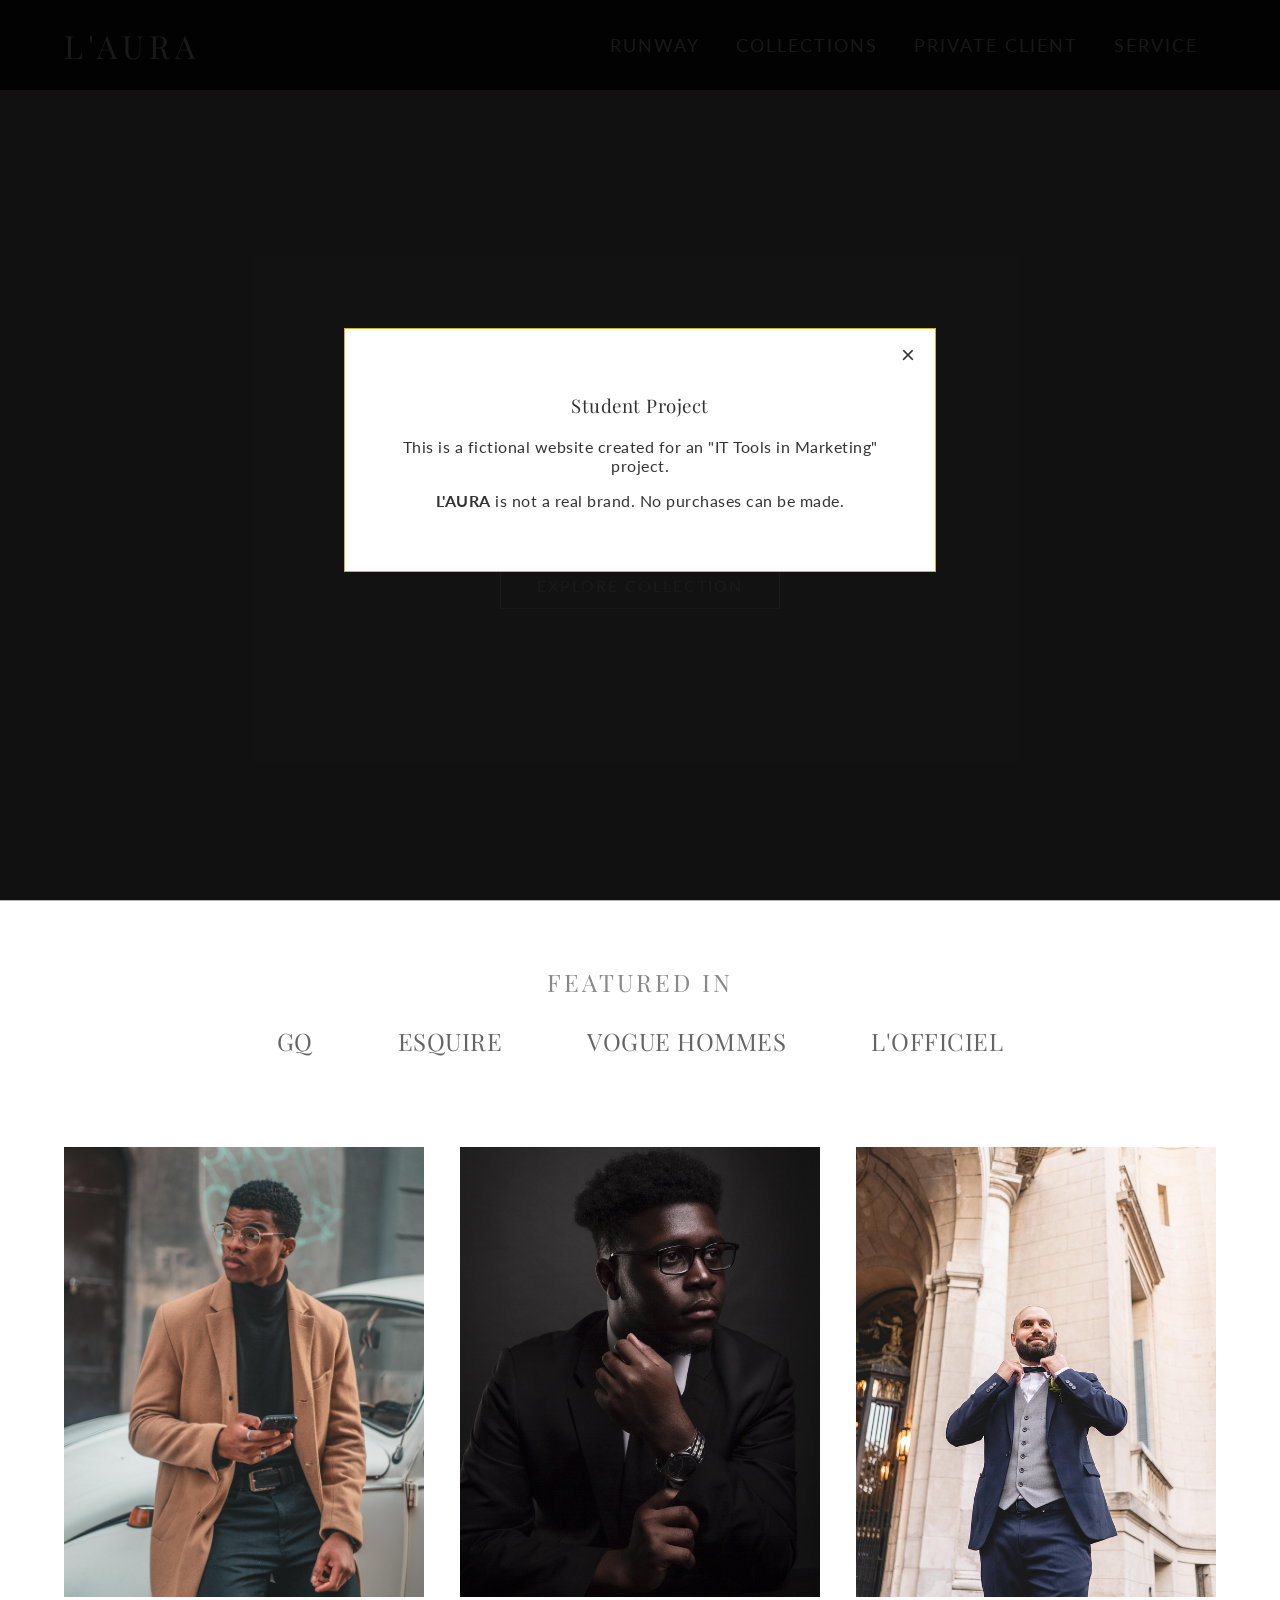
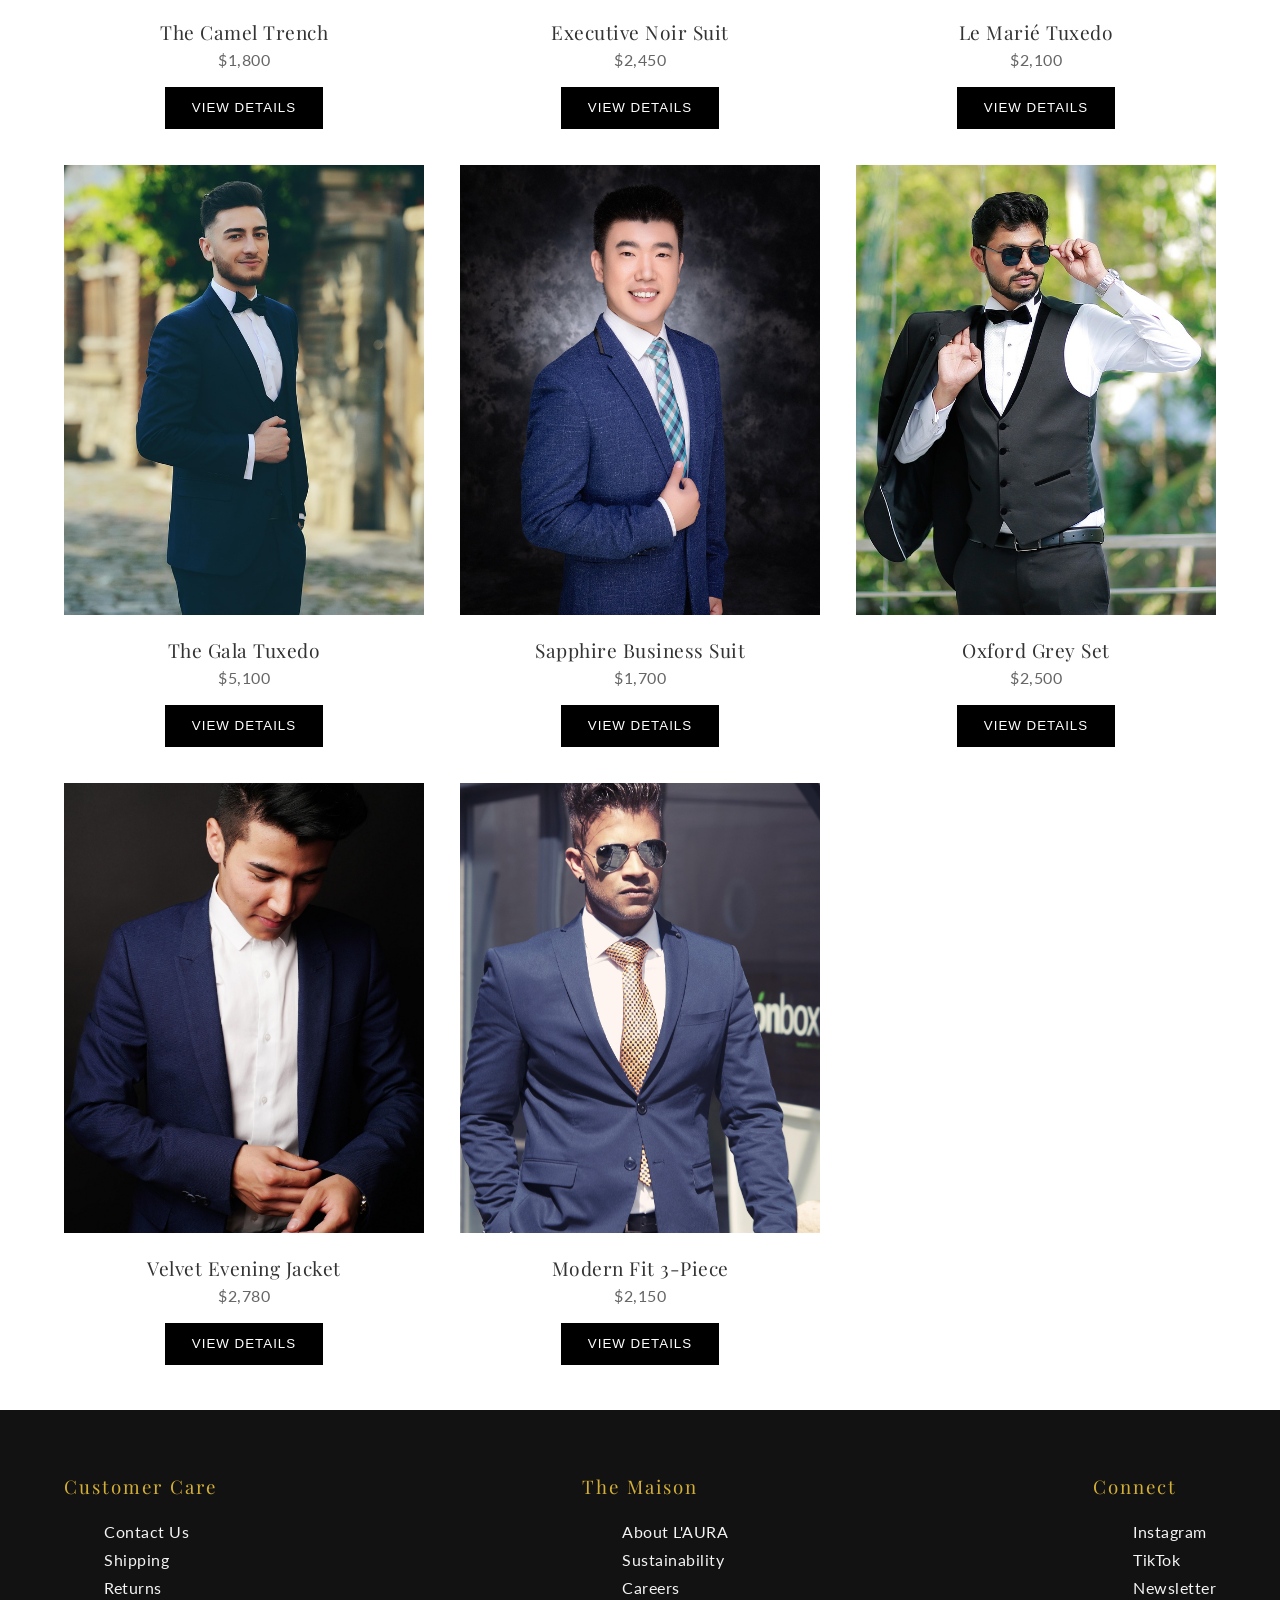
==== commit 7123cee9: "Update index.html" ====
--- a/index.html
+++ b/index.html
@@ -3,6 +3,16 @@
 <head>
     <meta charset="UTF-8">
     <meta name="viewport" content="width=device-width, initial-scale=1.0">
+    
+    <meta name="description" content="Discover L'AURA Homme - The pinnacle of Parisian luxury menswear. Explore the Winter '26 collection featuring bespoke suits, cashmere coats, and exclusive tailoring directly from Paris Fashion Week.">
+    <meta name="keywords" content="L'AURA Homme, Men's Fashion, Paris Fashion Week, Bespoke Suits, Luxury Menswear, Winter Collection 2026, High Fashion">
+    <meta name="author" content="L'AURA Homme Team">
+    
+    <meta property="og:title" content="L'AURA Homme | Paris Fashion Week Edit '26">
+    <meta property="og:description" content="Redefining modern masculinity. Explore our exclusive Winter collection including the iconic Camel Trench and Bespoke Charcoal Suit.">
+    <meta property="og:image" content="media/man-9182458_1920.jpg"> <meta property="og:type" content="website">
+    <meta property="og:locale" content="en_US">
+
     <title>L'AURA Homme | Paris Fashion</title>
     <link rel="stylesheet" href="style.css">
     <script defer src="script.js"></script>
@@ -55,6 +65,7 @@
         </section>
 
         <section class="productShop">
+            
             <div class="productCard">
                 <img src="media/man-9182458_1920.jpg" alt="Camel Wool Coat">
                 <h3>The Camel Trench</h3>
@@ -76,40 +87,77 @@
                 <button class="addToCartBtn">View Details</button>
             </div>
 
-             <div class="productCard">
-                <img src="media/prom-4035992_1280.jpg" alt="Formal Tuxedo">
-                <h3>Le Marié Tuxedo</h3>
+            <div class="productCard">
+                <img src="media/prom-4035992_1280.jpg" alt="Midnight Blue Tuxedo">
+                <h3>The Gala Tuxedo</h3>
                 <span class="price">$5,100</span>
                 <button class="addToCartBtn">View Details</button>
             </div>
-             <div class="productCard">
-                <img src="media/man-5666407_1920.jpg" alt="Formal Tuxedo">
-                <h3>Le Marié Tuxedo</h3>
+            
+            <div class="productCard">
+                <img src="media/man-5666407_1920.jpg" alt="Blue Checkered Suit">
+                <h3>Sapphire Business Suit</h3>
                 <span class="price">$1,700</span>
                 <button class="addToCartBtn">View Details</button>
             </div>
-             <div class="productCard">
-                <img src="media/man-6995758_1280.jpg" alt="Formal Tuxedo">
-                <h3>Le Marié Tuxedo</h3>
+            
+            <div class="productCard">
+                <img src="media/man-6995758_1280.jpg" alt="Grey Wool Suit">
+                <h3>Oxford Grey Set</h3>
                 <span class="price">$2,500</span>
                 <button class="addToCartBtn">View Details</button>
             </div>
-             <div class="productCard">
-                <img src="media/man-6060369_1920.jpg" alt="Formal Tuxedo">
-                <h3>Le Marié Tuxedo</h3>
+            
+            <div class="productCard">
+                <img src="media/man-6060369_1920.jpg" alt="Velvet Jacket">
+                <h3>Velvet Evening Jacket</h3>
                 <span class="price">$2,780</span>
                 <button class="addToCartBtn">View Details</button>
             </div>
-             <div class="productCard">
-                <img src="media/suit-4436329_1920.jpg" alt="Formal Tuxedo">
-                <h3>Le Marié Tuxedo</h3>
+            
+            <div class="productCard">
+                <img src="media/suit-4436329_1920.jpg" alt="Modern Fit Suit">
+                <h3>Modern Fit 3-Piece</h3>
                 <span class="price">$2,150</span>
                 <button class="addToCartBtn">View Details</button>
             </div>
+
         </section>
 
     </main>
 
     <aside>
         <a href="#" id="scrollUp">
-            <svg xmlns="http://www.w3.org/2000/svg" height="24" viewBox="0 -960 960 960" width="24" fill="white"><path d="M440-160v-487L216-423l-56-57 320-320 320 320-56 57-224-224v487h+            <svg xmlns="http://www.w3.org/2000/svg" height="24" viewBox="0 -960 960 960" width="24" fill="white"><path d="M440-160v-487L216-423l-56-57 320-320 320 320-56 57-224-224v487h-80Z"/></svg>
+        </a>
+    </aside>
+
+    <footer>
+        <section>
+            <h3>Customer Care</h3>
+            <ul>
+                <li><a href="contact.html">Contact Us</a></li>
+                <li><a href="faq.html">Shipping</a></li>
+                <li><a href="faq.html">Returns</a></li>
+            </ul>
+        </section>
+        <section>
+            <h3>The Maison</h3>
+            <ul>
+                <li>About L'AURA</li>
+                <li>Sustainability</li>
+                <li>Careers</li>
+            </ul>
+        </section>
+        <section>
+            <h3>Connect</h3>
+            <ul>
+                <li>Instagram</li>
+                <li>TikTok</li>
+                <li>Newsletter</li>
+            </ul>
+        </section>
+    </footer>
+
+</body>
+</html>
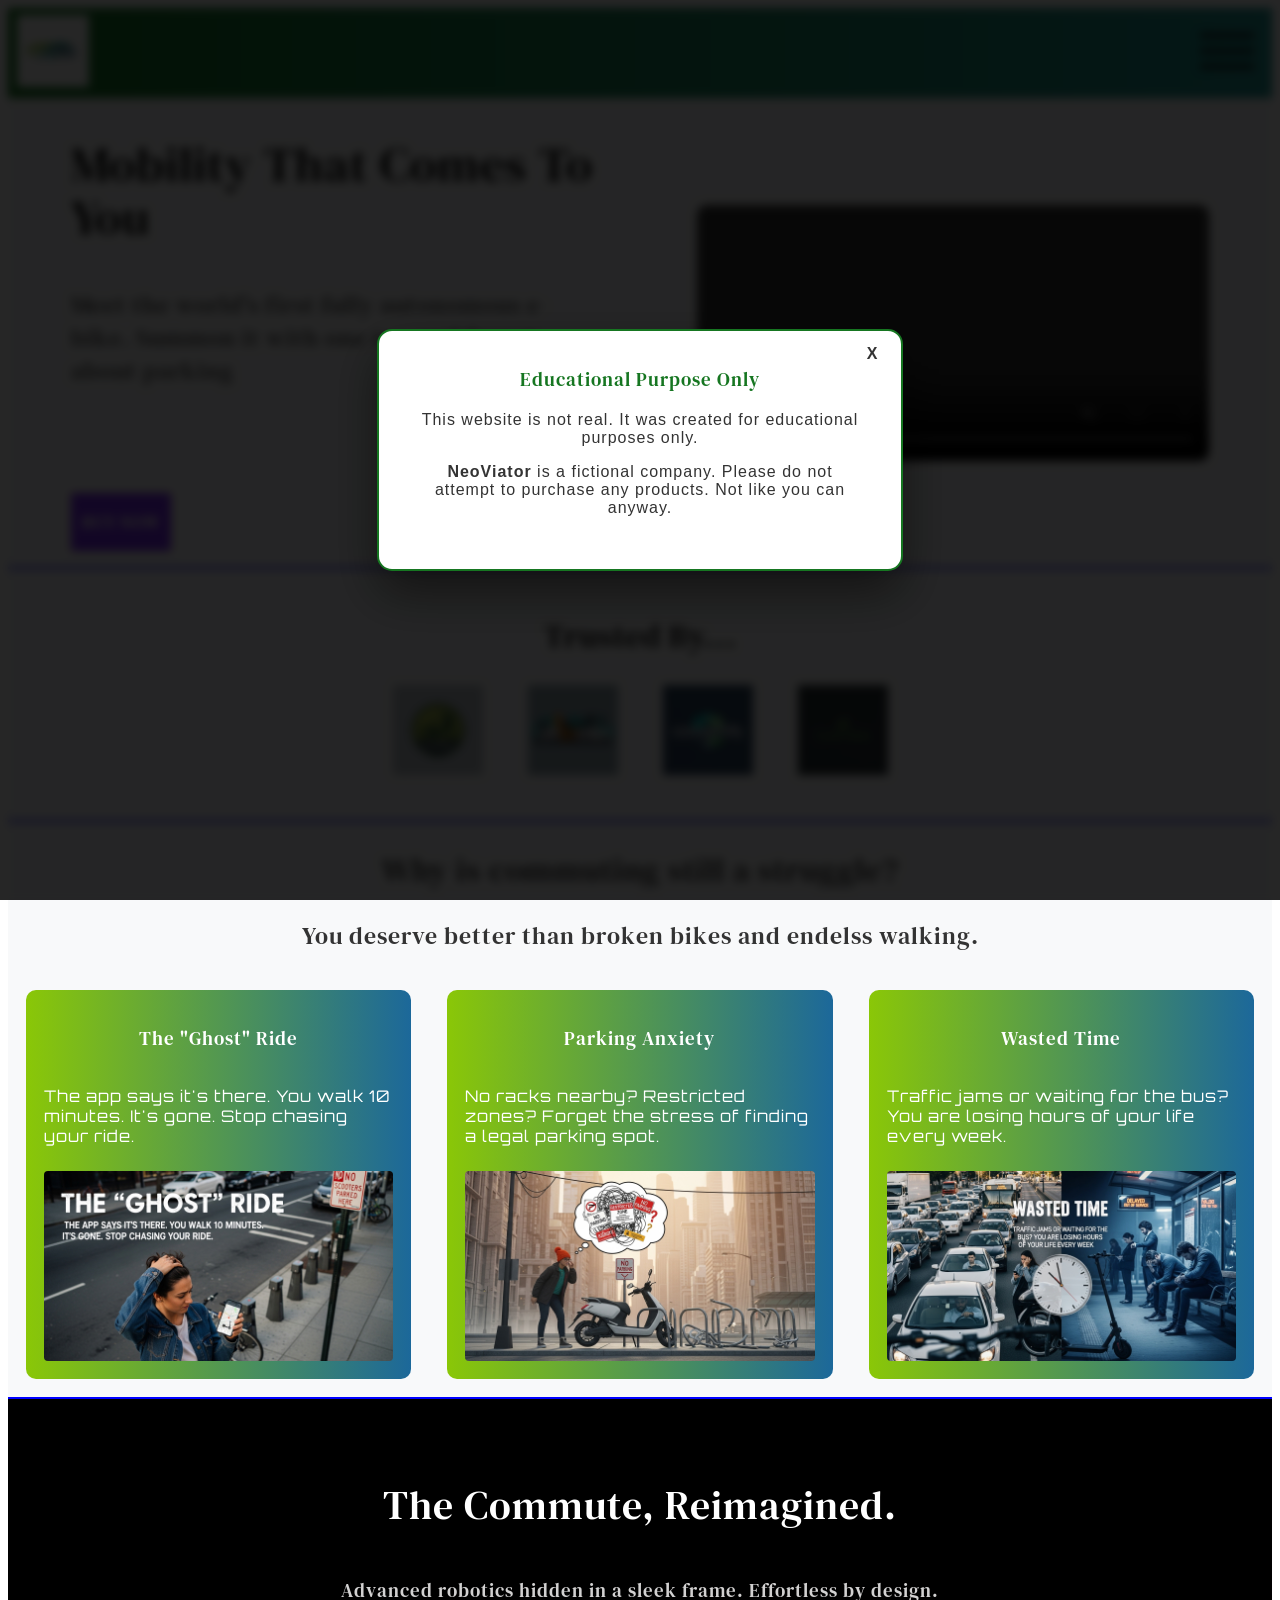
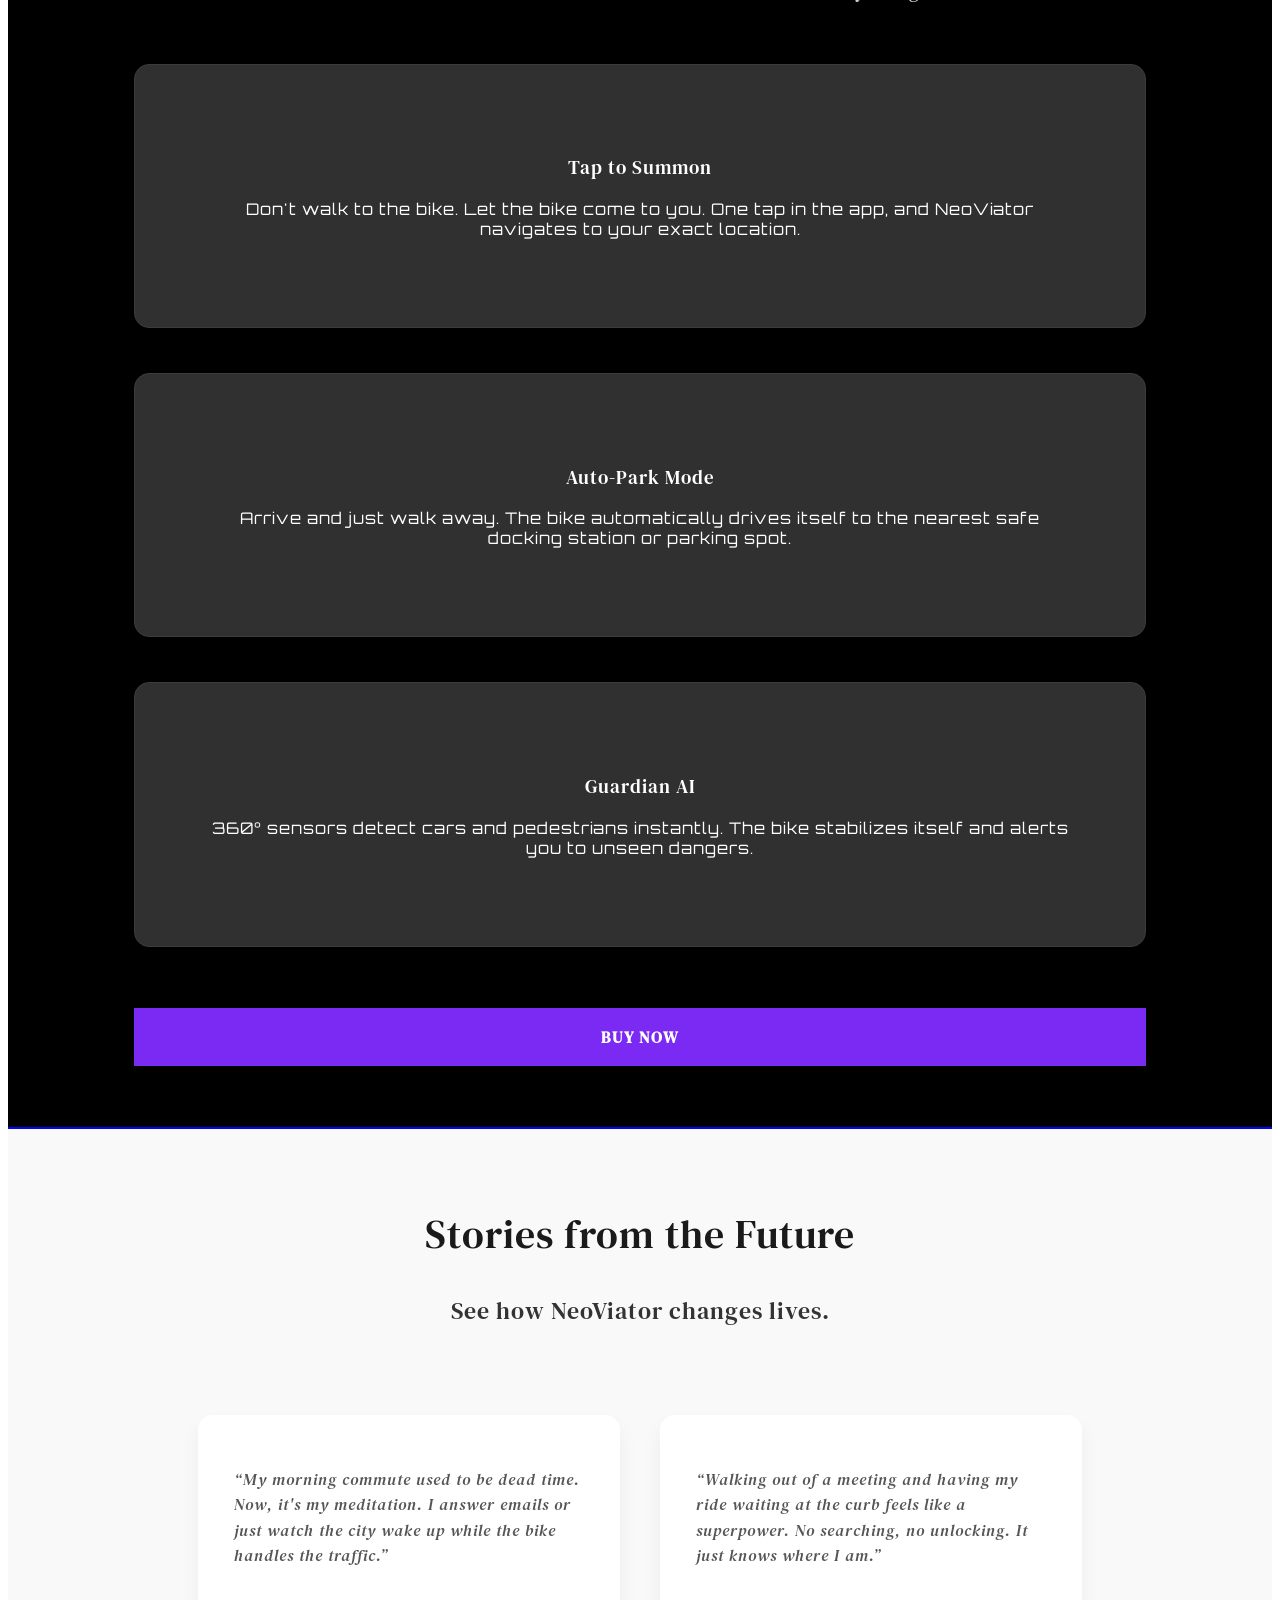
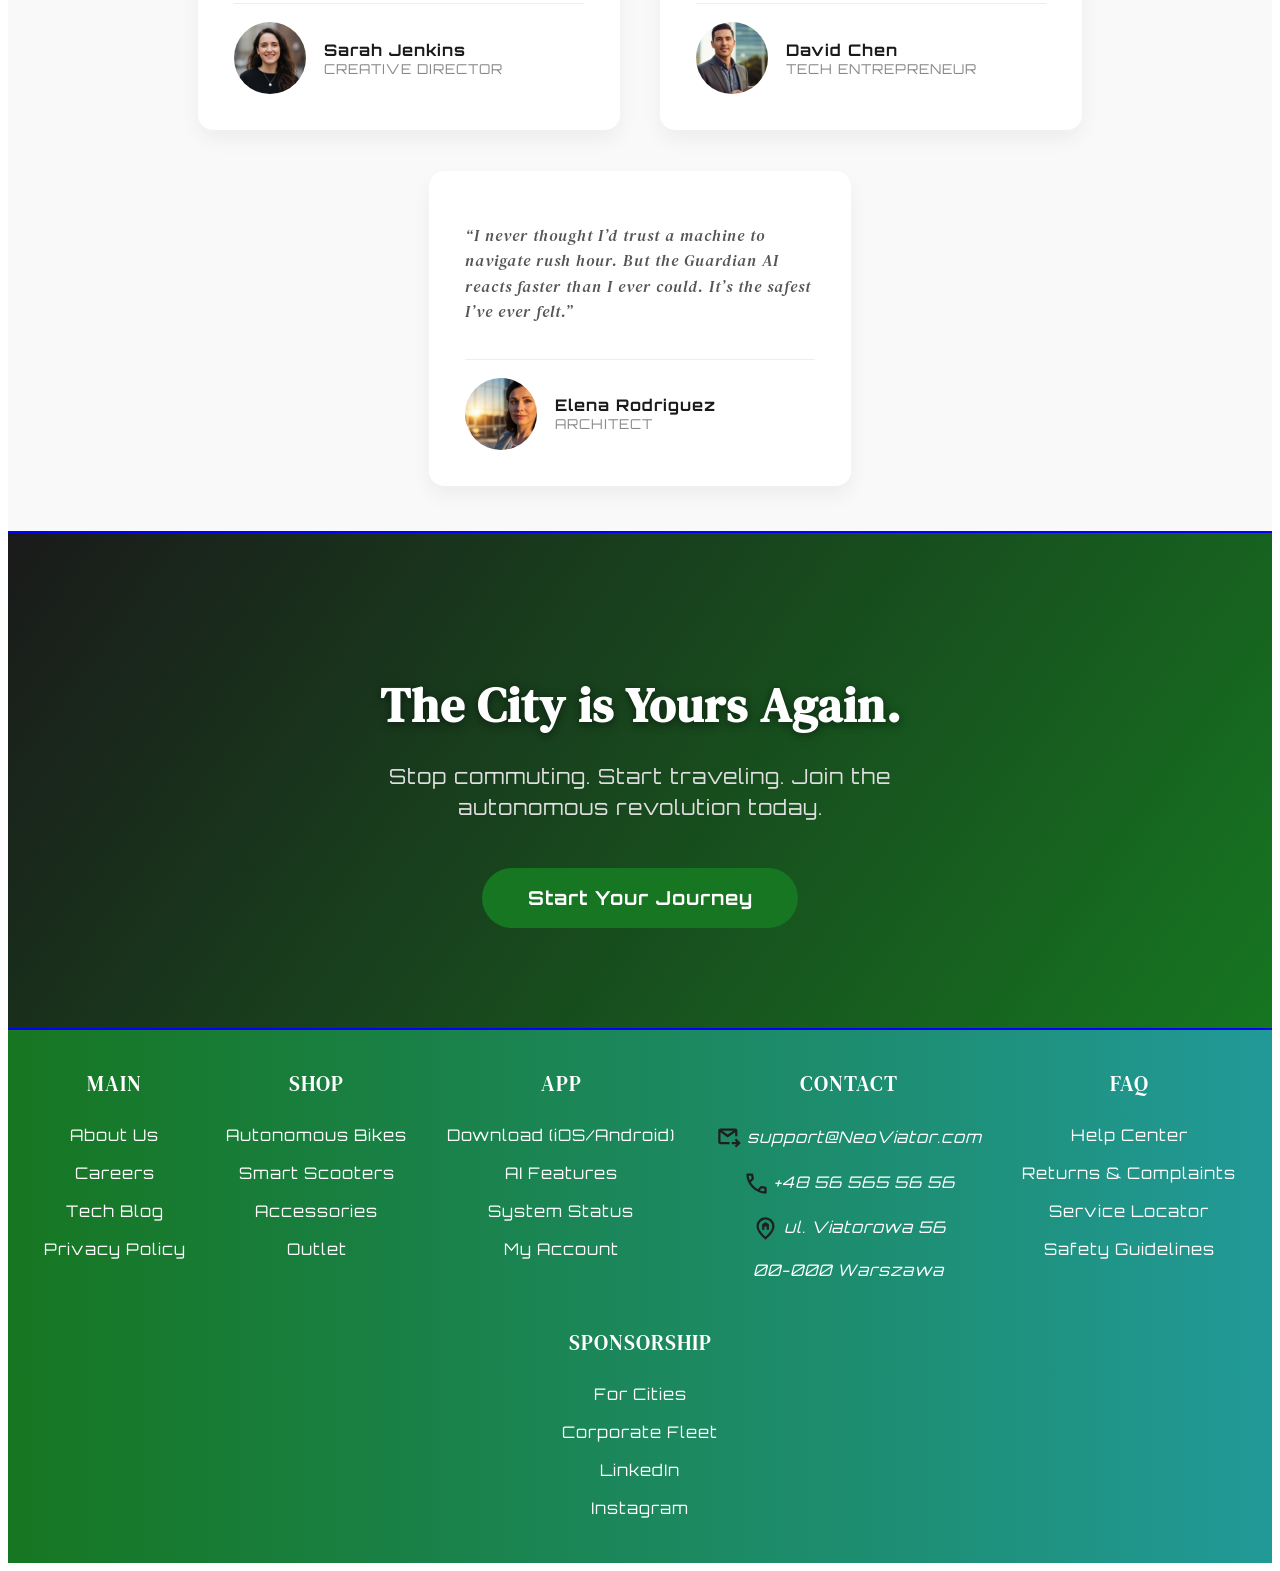
==== commit f02f98a3: "Add files via upload" ====
--- a/index.html
+++ b/index.html
@@ -4,160 +4,254 @@
     <meta charset="UTF-8">
     <meta name="viewport" content="width=device-width, initial-scale=1.0">
     
-    <meta name="description" content="Discover L'AURA Homme - The pinnacle of Parisian luxury menswear. Explore the Winter '26 collection featuring bespoke suits, cashmere coats, and exclusive tailoring directly from Paris Fashion Week.">
-    <meta name="keywords" content="L'AURA Homme, Men's Fashion, Paris Fashion Week, Bespoke Suits, Luxury Menswear, Winter Collection 2026, High Fashion">
-    <meta name="author" content="L'AURA Homme Team">
-    
-    <meta property="og:title" content="L'AURA Homme | Paris Fashion Week Edit '26">
-    <meta property="og:description" content="Redefining modern masculinity. Explore our exclusive Winter collection including the iconic Camel Trench and Bespoke Charcoal Suit.">
-    <meta property="og:image" content="media/man-9182458_1920.jpg"> <meta property="og:type" content="website">
-    <meta property="og:locale" content="en_US">
-
-    <title>L'AURA Homme | Paris Fashion</title>
+    <meta name="description" content="Meet NeoViator - the world's first fully autonomous e-bike. Summon it with one tap, forget about parking, and commute safely with Guardian AI.">
+    <meta name="author" content="NeoViator Team">
+
+    <title>NeoViator - The World's First Autonomous E-Bike</title>
+    
     <link rel="stylesheet" href="style.css">
     <script defer src="script.js"></script>
+    
 </head>
 <body>
-
-    <div id="disclaimerModal" class="modalOverlay">
-        <div class="modalContent">
-            <span class="closeModal">&times;</span>
-            <h3>Student Project</h3>
-            <p>This is a fictional website created for an "IT Tools in Marketing" project.</p>
-            <p><strong>L'AURA</strong> is not a real brand. No purchases can be made.</p>
-        </div>
+    
+<div id="disclaimerModal" class="modalOverlay">
+    <div class="modalContent">
+        <span class="closeModal">X</span>
+        <h3>Educational Purpose Only</h3>
+        <p>This website is not real. It was created for educational purposes only.</p>
+        <p><strong>NeoViator</strong> is a fictional company. Please do not attempt to purchase any products. Not like you can anyway.</p>
     </div>
-
-    <header>    
-        <a href="index.html">
-            <h1 style="color:white; margin:0; letter-spacing:5px;">L'AURA</h1>
-        </a>
-
-        <img src="media/menuOpen.svg" alt="Menu" class="navButton">
-
-        <nav>
-            <ul id="navList">
-                <li><a href="index.html">Runway</a></li>
-                <li><a href="shop.html">Collections</a></li>
-                <li><a href="contact.html">Private Client</a></li>
-                <li><a href="faq.html">Service</a></li>
-            </ul>
-        </nav>
-    </header>
-
-    <main>
-        <section class="heroSection" style="background-image: linear-gradient(rgba(0,0,0,0.3), rgba(0,0,0,0.3)), url('https://images.unsplash.com/photo-1496345875659-11f7dd282d1d?q=80&w=2070&auto=format&fit=crop');">
-            <div class="heroText">
-                <h1>L'Homme Winter</h1>
-                <h2>Paris Fashion Week Edit '26</h2>
-                <a href="shop.html" class="CTA">Explore Collection</a>
+</div>
+
+
+
+<header>
+
+    <a href="index.html">
+        <img id="logo" src="media/logo.png" alt="Logo NeoViator - Mobility that comes to you.">
+    </a>
+
+
+    <nav>
+        <img src="media/menuOpen.svg" alt="Navigation menu" class="navButton">
+        <ul id="navList">
+            <li><a href="index.html">Main</a></li>
+            <li><a href="shop.html">Shop</a></li>
+            <li><a href="app.html">App</a></li>
+            <li><a href="contact.html">Contact</a></li>
+            <li><a href="FAQ.html">FAQ</a></li>
+            <li><a href="Sponsor.html">Sponsorship</a></li>
+        </ul>
+    </nav>
+
+</header>
+
+
+
+<main>
+
+    <section class="heroSection">
+        <div class="heroText">
+            <h1>Mobility That Comes To You</h1>
+            <h2>Meet the world's first fully autonomous e-bike. Summon it with one tap and forget about parking</h2>
+            <p class="CTA"><a href="shop.html">BUY NOW</a></p>
+        </div>
+        <video controls autoplay muted loop>
+            <source src="media/heroSectionVideo.mp4">
+        </video>
+    </section>
+
+    <section class="trustedBy">
+        <h1>Trusted By...</h1>
+        <div class="trustedByImg">
+            <img src="media/EcoRideLogo.png" alt="EcoRige Logo">
+            <img src="media/UrbaniaLogo.png" alt="Urbania Logo">
+            <img src="media/ConnectifyLogo.png" alt="Connectify Logo">
+            <img src="media/GreenGlideLogo.png" alt="GreenGlide Logo">
+        </div>
+    </section>
+
+    <section class="painPoints">
+
+        <div class="painPointTitle">
+            <h1>Why is commuting still a struggle?</h1>
+            <h2>You deserve better than broken bikes and endelss walking.</h2>
+        </div>
+
+        <div class="painPoint">
+            <h3>The "Ghost" Ride</h3>
+            <p>The app says it's there. You walk 10 minutes. It's gone. Stop chasing your ride.</p>
+            <img src="media/painPointRide.jpeg" alt="Frustrated woman looking at her phone, unable to find the vehicle shown on the map">
+        </div>
+
+        <div class="painPoint">
+            <h3>Parking Anxiety</h3>
+            <p>No racks nearby? Restricted zones? Forget the stress of finding a legal parking spot.</p>
+            <img src="media/painPoint3.jpeg" alt="Person looking at a scooter, confused by a chaotic thought bubble full of 'No Parking' signs">
+        </div>
+
+        <div class="painPoint">
+            <h3>Wasted Time</h3>
+            <p>Traffic jams or waiting for the bus? You are losing hours of your life every week.</p>
+            <img src="media/painPointTime.jpeg" alt="Split screen showing a heavy traffic jam on the left and people waiting for a delayed bus on the right">
+        </div>
+    </section>
+
+    <section class="features">
+
+        <div class="featuresTitle">
+            <h1>The Commute, Reimagined.</h1>
+            <h2>Advanced robotics hidden in a sleek frame. Effortless by design.</h2>
+        </div>
+
+        <div class="featureCard">
+            <h3>Tap to Summon</h3>
+            <p>Don't walk to the bike. Let the bike come to you. One tap in the app, and NeoViator navigates to your exact location.</p>   
+        </div>
+
+        <div class="featureCard">
+            <h3>Auto-Park Mode</h3>
+            <p>Arrive and just walk away. The bike automatically drives itself to the nearest safe docking station or parking spot.</p>
+        </div>
+
+        <div class="featureCard">
+            <h3>Guardian AI</h3>
+            <p>360° sensors detect cars and pedestrians instantly. The bike stabilizes itself and alerts you to unseen dangers.</p>
+        </div>
+
+        <p class="CTA"><a href="shop.html">BUY NOW</a></p>
+    </section>
+
+
+    <section class="testimonials">
+    
+    <div class="testimonialsTitle">
+        <h1>Stories from the Future</h1>
+        <h2>See how NeoViator changes lives.</h2>
+    </div>
+
+    <figure class="testimonialCard">
+        <blockquote>
+            <p>“My morning commute used to be dead time. Now, it's my meditation. I answer emails or just watch the city wake up while the bike handles the traffic.”</p>
+        </blockquote>
+        <figcaption>
+            <img src="media/person1.jpeg" alt="Sarah Jenkins"> 
+            <div class="authorData">
+                <strong>Sarah Jenkins</strong>
+                <span>Creative Director</span>
             </div>
-        </section>
-
-        <section class="trustedBy">
-            <h1>Featured In</h1>
-            <div class="trustedByImg">
-                <h2 style="color:black; margin:0 20px;">GQ</h2>
-                <h2 style="color:black; margin:0 20px;">ESQUIRE</h2>
-                <h2 style="color:black; margin:0 20px;">VOGUE HOMMES</h2>
-                <h2 style="color:black; margin:0 20px;">L'OFFICIEL</h2>
+        </figcaption>
+    </figure>
+
+    <figure class="testimonialCard">
+        <blockquote>
+            <p>“Walking out of a meeting and having my ride waiting at the curb feels like a superpower. No searching, no unlocking. It just knows where I am.”</p>
+        </blockquote>
+        <figcaption>
+            <img src="media/person2.jpeg" alt="David Chen">
+            <div class="authorData">
+                <strong>David Chen</strong>
+                <span>Tech Entrepreneur</span>
             </div>
-        </section>
-
-        <section class="productShop">
-            
-            <div class="productCard">
-                <img src="media/man-9182458_1920.jpg" alt="Camel Wool Coat">
-                <h3>The Camel Trench</h3>
-                <span class="price">$1,800</span>
-                <button class="addToCartBtn">View Details</button>
+        </figcaption>
+    </figure>
+
+    <figure class="testimonialCard">
+        <blockquote>
+            <p>“I never thought I’d trust a machine to navigate rush hour. But the Guardian AI reacts faster than I ever could. It’s the safest I’ve ever felt.”</p>
+        </blockquote>
+        <figcaption>
+            <img src="media/person3.jpeg" alt="Elena Rodriguez">
+            <div class="authorData">
+                <strong>Elena Rodriguez</strong>
+                <span>Architect</span>
             </div>
-            
-            <div class="productCard">
-                <img src="media/man-4568761_1920.jpg" alt="Executive Black Suit">
-                <h3>Executive Noir Suit</h3>
-                <span class="price">$2,450</span>
-                <button class="addToCartBtn">View Details</button>
-            </div>
-            
-            <div class="productCard">
-                <img src="media/groom-7983097_1280.jpg" alt="Formal Tuxedo">
-                <h3>Le Marié Tuxedo</h3>
-                <span class="price">$2,100</span>
-                <button class="addToCartBtn">View Details</button>
-            </div>
-
-            <div class="productCard">
-                <img src="media/prom-4035992_1280.jpg" alt="Midnight Blue Tuxedo">
-                <h3>The Gala Tuxedo</h3>
-                <span class="price">$5,100</span>
-                <button class="addToCartBtn">View Details</button>
-            </div>
-            
-            <div class="productCard">
-                <img src="media/man-5666407_1920.jpg" alt="Blue Checkered Suit">
-                <h3>Sapphire Business Suit</h3>
-                <span class="price">$1,700</span>
-                <button class="addToCartBtn">View Details</button>
-            </div>
-            
-            <div class="productCard">
-                <img src="media/man-6995758_1280.jpg" alt="Grey Wool Suit">
-                <h3>Oxford Grey Set</h3>
-                <span class="price">$2,500</span>
-                <button class="addToCartBtn">View Details</button>
-            </div>
-            
-            <div class="productCard">
-                <img src="media/man-6060369_1920.jpg" alt="Velvet Jacket">
-                <h3>Velvet Evening Jacket</h3>
-                <span class="price">$2,780</span>
-                <button class="addToCartBtn">View Details</button>
-            </div>
-            
-            <div class="productCard">
-                <img src="media/suit-4436329_1920.jpg" alt="Modern Fit Suit">
-                <h3>Modern Fit 3-Piece</h3>
-                <span class="price">$2,150</span>
-                <button class="addToCartBtn">View Details</button>
-            </div>
-
-        </section>
-
-    </main>
-
-    <aside>
-        <a href="#" id="scrollUp">
-            <svg xmlns="http://www.w3.org/2000/svg" height="24" viewBox="0 -960 960 960" width="24" fill="white"><path d="M440-160v-487L216-423l-56-57 320-320 320 320-56 57-224-224v487h-80Z"/></svg>
-        </a>
-    </aside>
-
-    <footer>
-        <section>
-            <h3>Customer Care</h3>
-            <ul>
-                <li><a href="contact.html">Contact Us</a></li>
-                <li><a href="faq.html">Shipping</a></li>
-                <li><a href="faq.html">Returns</a></li>
-            </ul>
-        </section>
-        <section>
-            <h3>The Maison</h3>
-            <ul>
-                <li>About L'AURA</li>
-                <li>Sustainability</li>
-                <li>Careers</li>
-            </ul>
-        </section>
-        <section>
-            <h3>Connect</h3>
-            <ul>
-                <li>Instagram</li>
-                <li>TikTok</li>
-                <li>Newsletter</li>
-            </ul>
-        </section>
-    </footer>
+        </figcaption>
+    </figure>
+
+</section>
+
+<section class="closingSection">
+    <div class="closingContent">
+        <h2>The City is Yours Again.</h2>
+        <p>Stop commuting. Start traveling. Join the autonomous revolution today.</p>
+        <a href="shop.html" class="closingBtn">Start Your Journey</a>
+    </div>
+</section>
+
+</main>
+
+<aside>
+    <a href="#" id="scrollUp">
+        <img src="media/arrowUpward.svg" alt="Scroll to top">
+    </a>
+</aside>
+
+<footer>
+
+    <section>
+        <h3>Main</h3>
+        <ul>
+            <li><a href="index.html">About Us</a></li>
+            <li><a href="carrier.html">Careers</a></li>
+            <li><a href="blog.html">Tech Blog</a></li>
+            <li><a href="privacyPolicy.html">Privacy Policy</a></li>
+        </ul>
+    </section>
+
+    <section>
+        <h3>Shop</h3>
+        <ul>
+            <li><a href="shop.html#bikes">Autonomous Bikes</a></li>
+            <li><a href="shop.html#scooters">Smart Scooters</a></li>
+            <li><a href="shop.html#accessories">Accessories</a></li>
+            <li><a href="shop.html#outlet">Outlet</a></li>
+        </ul>
+    </section>
+
+    <section>
+        <h3>App</h3>
+        <ul>
+            <li><a href="app.html#download">Download (iOS/Android)</a></li>
+            <li><a href="app.html#ai">AI Features</a></li>
+            <li><a href="app.html#status">System Status</a></li>
+            <li><a href="app.html#account">My Account</a></li>
+        </ul>
+    </section>
+
+    <section>
+        <h3>Contact</h3>
+        <address>
+            <p id="mail" class="addressClass"><a href="mailto:support@NeoViator.com" >support@NeoViator.com</a></p>
+            <p id="phoneNumber" class="addressClass"><a href="tel:+48565655656">+48 56 565 56 56</a></p>
+            <p id="location" class="addressClass">ul. Viatorowa 56</p>
+            <p>00-000 Warszawa</p>
+        </address>
+    </section>
+
+    <section>
+        <h3>FAQ</h3>
+        <ul>
+            <li><a href="FAQ.html">Help Center</a></li>
+            <li><a href="FAQ.html#return">Returns & Complaints</a></li>
+            <li><a href="FAQ.html#locate">Service Locator</a></li>
+            <li><a href="FAQ.html#safety">Safety Guidelines</a></li>
+        </ul>
+    </section>
+
+    <section>
+        <h3>Sponsorship</h3>
+        <ul>
+            <li><a href="partners.html">For Cities</a></li>
+            <li><a href="business.html">Corporate Fleet</a></li>
+            <li><a href="https://linkedin.com" target="_blank" rel="noopener">LinkedIn</a></li>
+            <li><a href="https://instagram.com" target="_blank" rel="noopener">Instagram</a></li>
+        </ul>
+    </section>
+
+</footer>
+
 
 </body>
-</html>
+</html>
--- a/style.css
+++ b/style.css
@@ -1,81 +1,97 @@
 /* FONTS USED:
-   1. Playfair Display
-      Designed by: Claus Eggers Sørensen
+    Orbitron
+      Designed by: Matt McInerney
       License: SIL Open Font License 1.1 (via Google Fonts)
    
-   2. Lato
-      Designed by: Łukasz Dziedzic
+    DM Serif Text
+      Designed by: Colophon Foundry
       License: SIL Open Font License 1.1 (via Google Fonts)
-
-   ICONS:
-   Google Fonts Icons (Material Symbols)
-   License: Apache License Version 2.0
+      
+  
+    .svg files used:
+      Google Fonts Icons (Material Symbols)
+      Source: https://fonts.google.com/icons
+      License: Apache License Version 2.0
 */
 
-@import url('https://fonts.googleapis.com/css2?family=Lato:wght@300;400;700&family=Playfair+Display:ital,wght@0,400;0,600;1,400&display=swap');
-
+@import url('https://fonts.googleapis.com/css2?family=DM+Serif+Text:ital@0;1&family=Orbitron:wght@400..900&display=swap');
 :root {
-    /* Luxury Palette: Black, White, and Soft Gold */
-    --header-footer-bg: #121212;
-    --accent-color: #D4AF37; /* Gold */
-    --text-main: #333;
-    --text-light: #f4f4f4;
-    --bg-light: #ffffff;
-    --bg-off-white: #f9f9f9;
-    
-    --nav-list-li-padding: 1.5vh 2vh;
-    --nav-list-li-transition: 0.3s;
-    
-    --font-heading: "Playfair Display", serif;
-    --font-body: "Lato", sans-serif;
+    --header-footer-colors: linear-gradient(0.25turn, rgb(22, 118, 33), rgb(33, 153, 151));
+    --nav-list-background-color: linear-gradient(0.25turn, rgb(22, 22, 22), rgb(115, 115, 111));
+    --nav-list-border-color: rgb(172, 173, 170);
+    --nav-footer-text-color: white;
+    --nav-list-li-padding: 1dvh 1.5dvh 1dvh 1.5dvh;
+    --nav-list-li-transition-duration: 0.3s;
+    --font-elegant: "DM Serif Text", serif;
+    --font-tech: "Orbitron", sans-serif;
+}
+
+@keyframes popIn {
+    0% { transform: scale(0.7); opacity: 0; }
+    100% { transform: scale(1); opacity: 1; }
+}
+
+
+/*
+Animation for text
+It appears with a fade-in and slight upward movement
+*/
+@keyframes fadeIn {
+    from { opacity: 0; transform: translateY(-10px); }
+    to { opacity: 1; transform: translateY(0); }
+}
+
+/* Floating animation */
+@keyframes float {
+    0% { transform: translateY(0px); }
+    50% { transform: translateY(-20px); }
+    100% { transform: translateY(0px); }
 }
 
 body {
-    font-family: var(--font-body);
-    color: var(--text-main);
-    margin: 0;
-    letter-spacing: 0.5px;
-    background-color: var(--bg-light);
-}
-
+    font-family: var(--font-tech); 
+    color: #333;
+    letter-spacing: 1px;
+}
 h1, h2, h3, h4, blockquote {
-    font-family: var(--font-heading);
+    font-family: var(--font-elegant);
     font-weight: 400;
 }
 
 a {
     text-decoration: none;
-    color: inherit;
-}
-
-/* --- HEADER --- */
+}
+
+
+
 header {
     display: flex;
-    justify-content: space-between;
-    align-items: center;
-    padding: 0 5%;
-    background-color: var(--header-footer-bg);
+    justify-content: space-between; 
+    align-items: center; 
+    padding:1dvh; 
+    background: var(--header-footer-colors); 
+    /* Sticky needs to have defined 'top' to work */
     position: sticky;
-    top: 0;
-    z-index: 1000;
-    height: 10vh;
-    border-bottom: 1px solid var(--accent-color);
-}
-
+    top: 0; 
+    z-index: 1000; 
+    height: 8dvh;
+}
+
+/* Height of logo so it fits and doesn't overflow from header */
 #logo {
-    height: 6vh; /* Elegant, slightly smaller logo */
+    height: 8dvh;
     width: auto;
-    filter: invert(1); /* Assuming logo is black, this makes it white */
-}
-
+}
+
+/* Height of nav button so it fits and doesn't overflow from header */
 .navButton {
-    height: 4vh;
+    height: 8dvh;
     width: auto;
-    cursor: pointer;
-    filter: invert(1);
-}
-
-/* --- NAVIGATION --- */
+}
+
+
+
+/* Starting point for navList - not visible and proper visual placement in header */
 #navList {
     position: absolute;
     top: 100%;
@@ -83,374 +99,1066 @@
     width: 100%;
     margin: 0;
     padding: 0;
-    background-color: var(--header-footer-bg);
+    background: var(--nav-list-background-color);
     opacity: 0;
-    pointer-events: none;
+    pointer-events: none; /* Makes it unclickable when not visible */
+
+    /* Animation for opening and closing navList */
     transition: opacity 0.4s ease-in-out;
+}
+
+#navList li:hover {
+    opacity: 0.7;
+}
+
+/* 
+Common styles for navList links 
+Colors and removing underlines
+*/
+#navList li a {
+    color: var(--nav-footer-text-color);
+}
+
+
+/* 
+This class will be added by js to #navList 
+Sets opacity to be visible when navList is opened
+*/
+#navList.open {
+    opacity: 1;
+    pointer-events: auto; /* Makes it clickable when visible */
+}
+
+@media only screen and (width < 800px) {
+    #navList li {
+        padding: var(--nav-list-li-padding);
+        text-align: center;
+        border-bottom: 1px solid var(--nav-list-border-color);
+        transition: opacity var(--nav-list-li-transition-duration);
+    }
+
+    .heroSection {
+        flex-direction: column;
+        text-align: center;
+    }
+    .heroText, .heroSection video {
+        max-width: 100%;
+        width: 100%;
+    }
+    .closingContent h2 {
+        font-size: 2rem;
+    }
+    .closingContent p {
+        font-size: 1rem;
+    }
+    .appHero {
+        flex-direction: column-reverse; /* Phone will be on top and text on the bottom */
+        justify-content: center;
+        text-align: center;
+        padding-top: 5dvh;
+    }
+
+    .appContent {
+        padding-right: 0;
+        margin-top: 4dvh;
+    }
+    
+    .downloadButtons {
+        justify-content: center;
+    }
+
+    .floatingPhone {
+        max-height: 40dvh;
+    }
+}
+
+@media only screen and (width >= 800px) {
+    #navList {
+        /* flex makes it to be in a one row */
+        display: flex; 
+        justify-content: center;
+    }
+    #navList li {
+        list-style: none;
+        padding: var(--nav-list-li-padding);
+        text-align: center;
+        border-right: 1px solid var(--nav-list-border-color);
+        border-left: 1px solid var(--nav-list-border-color);
+        transition: opacity var(--nav-list-li-transition-duration);
+    }
+
+    /* 
+    Selects ONLY the very first <fieldset> element (Contact Information) 
+    and ignores the second one (Message Details) 
+    */
+    fieldset:first-of-type {
+    /* Activates the Grid layout system for this container */
+    display: grid;
+
+    /* 
+    Creates two columns of equal width (1 fraction each). 
+    This puts "Name" and "Email" side-by-side. 
+    */
+    grid-template-columns: 1fr 1fr;
+    gap: 2dvh;
+}
+
+}
+
+
+
+
+/* Styles for scrollUp button */
+#scrollUp {
+    position: fixed;
+    bottom: 5dvh;
+    right: 5dvh;
+    z-index: 1001;
+    
+    /* Start hidden */
+    opacity: 0;
+    /* Prevent clicking when hidden */
+    pointer-events: none; 
+    
+    transition: opacity 0.3s, transform 0.3s;
+    cursor: pointer;
+    background: var(--header-footer-colors); 
+    border-radius: 30px;
+    padding: 1.5dvh;
+    display: flex;
+    justify-content: center;
+    align-items: center;
+    box-shadow: 0 4px 6px rgba(0,0,0,0.3);
+}
+
+/* Class added by JS when user scrolls down */
+#scrollUp.visible {
+    opacity: 1;
+    pointer-events: auto; /* Enable clicking */
+}
+
+#scrollUp:hover {
+    transform: translateY(-5px); /* Nice hover effect */
+    opacity: 0.9;
+}
+
+/* Ensure the SVG fits inside */
+#scrollUp img {
+    width: 3dvh;
+    height: 3dvh;
+    filter: invert(1); /* Makes black icon white*/
+}
+
+
+
+footer {
+    display: flex;
+    justify-content: space-evenly;
+    background: var(--header-footer-colors);
+    padding: 2dvh 1dvh;
+    color: var(--nav-footer-text-color);
+    flex-wrap: wrap; /* Makes it wrap if the screen becomes smaller */
+}
+
+footer section {
+    text-align: center;
+    margin-bottom: 2dvh; /* Makes space for sections if they fall under each other because of flex-wrap: wrap */
+}
+
+
+footer section ul {
+    padding: 0; /* Removes default padding for ul */
+    margin: 0; /* Removes default margin for ul */
+}
+
+
+
+footer section li, footer section p {
+    list-style: none;
+    padding: var(--nav-list-li-padding);
+    margin: 0; /* Removes default margin for li and p */
+}
+
+
+footer a {
+    color: var(--nav-footer-text-color);
+    transition: opacity 0.5s; /* Adds a smooth transition animation effect */
+}
+
+footer a:hover {
+    opacity: 0.75; /* Reduces opacity of a text if hovered */
+}
+
+
+footer h3 {
+    margin-bottom: 2dvh;
+    font-size: 1.3rem;
+    text-transform: uppercase;
+}
+
+
+
+
+.addressClass::before {
+    /* content must exist to work but it's empty */
+    content: ''; 
+    /* Must be inline-block or block to take dimensions */
+    display: inline-block; 
+    width: 3dvh;  
+    height: 3dvh; 
+    /* This makes the background image scale to the specified width and height */
+    background-size: contain; 
+    /* Aligning the image vertically so it looks good near text */
+    vertical-align: middle;
+    margin-right: 0.5dvh;
+}
+
+#mail::before {
+    background-image: url(media/mail.svg);
+}
+#phoneNumber::before {
+    background-image: url(media/phone.svg);
+}
+#location::before {
+    background-image: url(media/locationHomePin.svg);
+}
+
+main {
+    display: flex;
+    background-color: #f8f9fa   ;
+    vertical-align: top;
+    flex-direction: column;
+}
+
+main section {
+    border-bottom: 0.25dvh solid blue;
+}
+.heroSection {
+    display: flex;
+    justify-content: space-between;
+    align-items: center;
+    gap: 5dvh;
+    padding: 0 5%;
+}
+.heroSection h1 {
+    font-size: 3rem;
+    line-height: 1.1;
+    margin-bottom: 5dvh;
+    color: black;
+    text-transform: capitalize; /* every word starts from a capital letter */
+}
+
+.heroSection h2 {
+    font-size: 1.5rem;
+    font-weight: normal;
+    color: #555;
+    margin-bottom: 10dvh; /* More space from BUY NOW button */
+    max-width: 90%;
+}
+
+.heroSection video {
+    width: 45%;
+    height: auto;
+    border-radius: 10px; /* Adds rounded corners to the video */
+}
+
+.heroText {
+    max-width: 50%;
+}
+
+.CTA {
+    display: inline-flex;
+    background-color: rgb(122, 42, 243);
+    justify-content: center;
+    align-items: center;
+
+    padding: 2dvh 1.2dvh;
+    vertical-align: middle;
+}
+
+.CTA a {
+    color: white;
+    font-weight: bold;
+    font-size: 1rem;
+    font-family: var(--font-elegant);
+}
+
+.trustedBy {
     display: flex;
     flex-direction: column;
     align-items: center;
-}
-
-#navList.open {
-    opacity: 1;
-    pointer-events: auto;
-}
-
-#navList li {
-    list-style: none;
-    padding: var(--nav-list-li-padding);
+    padding: 2dvh;
+    
+}
+
+.trustedByImg {
+    display: flex;
+    flex-wrap: wrap;
+    justify-content: center;
+    gap: 5dvh;
+}
+
+.trustedByImg img{
+    height: 10dvh;
+    padding: 0dvh;
+    margin-bottom: 3dvh;
+}
+
+.trustedBy h1 {
+    font-size: 2rem;
+    font-weight: normal;
+    color: black;
+}
+
+.painPointTitle {
+    font-size: 1rem;
     width: 100%;
     text-align: center;
-    border-bottom: 1px solid #333;
-}
-
-#navList li a {
-    color: var(--text-light);
+
+}
+
+.painPointTitle h1 {
+    font-size: 2rem;
+}
+
+.painPointTitle h2 {
+    font-size: 1.5rem;
+}
+
+.painPoints {
+    display: flex;
+    justify-content: center;
+    flex-wrap: wrap;
+    align-items: center;
+    flex: 1;
+}
+
+.painPoint {
+    display: flex;
+    flex: 1;
+    flex-direction: column;
+    align-items: center;
+    padding: 2dvh;
+    margin: 2dvh;
+    color: white;
+    background: linear-gradient(0.25turn, rgb(138, 199, 7), rgb(28, 104, 154));
+    font-size: 1rem;
+    border-radius: 10px;
+    box-sizing: border-box;
+}
+
+.painPoint img {
+    height: 100%;     
+    width: 100%; /* Makes the image take 100% width of its container */
+    max-width: 100%;  /* Makes the image fit within its container */
+    object-fit: cover;  /* Makes the image fit within its container */
+    margin-top: 1dvh;  
+    border-radius: 4px;
+}
+
+
+.features {
+    display: flex;
+    background-color: black;
+    color: white;
+    padding: 5dvh 10%;
+    text-align: center;
+    flex-direction: column;
+    gap: 5dvh;
+}
+
+.featuresTitle h1 {
+    font-size: 2.5rem;
+    margin-bottom: 5dvh;
+}
+
+.featuresTitle h2 {
+    font-size: 1.2rem;
+    color: #d2d1d1;
+}
+
+.featureCard {
+    background-color: #313030;
+    padding: 8dvh;
+    border-radius: 15px;
+    transition: transform 0.3s ease, background-color 0.3s;
+    border: 1px solid #3c3c3c;
+}
+
+/*
+ Styles for potential img in feature cards
+ Although not in current HTML, prepared for future use if I feel like adding images there
+ */
+.featureCard img {
+    height: 50%;      
+    width: 50%;        
+    max-width: 100%;    
+    object-fit: cover;  
+    border-radius: 4px; 
+}
+
+.featureCard:hover {
+    transform: translateY(-10px);
+    background-color: #3c3c3c;
+    border-color: rgb(30, 163, 45);
+}
+
+
+.testimonials {
+    display: flex;
+    flex-wrap: wrap;     /* Allows cards to wrap on smaller screens */
+    justify-content: center;
+    gap: 4.5dvh;             
+    padding: 5dvh 10%;
+    background-color: #f9f9f9;
+}
+
+.testimonialsTitle {
+    width: 100%;
+    text-align: center;
+    margin-bottom: 3dvh;
+}
+
+.testimonialsTitle h1 {
+    font-size: 2.5rem;
+    color: #1a1a1a;
+}
+
+
+.testimonialCard {
+    background-color: white;
+    margin: 0; /* Resets the default margins */
+    padding: 4dvh;
+    border-radius: 15px;
+    box-shadow: 0 10px 20px rgba(0,0,0,0.05);
+    flex: 1;       
+    min-width: 280px;   
+    max-width: 350px;
+    display: flex;
+    flex-direction: column;
+    justify-content: space-between;
+}
+
+.testimonialCard blockquote {
+    margin: 0 0 2dvh 0;    /* Reset margins + bottom spacing */
+    font-style: italic;
+    color: #555;
+    line-height: 1.6;
+    font-size: 1rem;
+}
+
+
+.testimonialCard figcaption {
+    display: flex;         /* Makes the image and text appear side by side */
+    align-items: center;
+    gap: 2dvh;
+    border-top: 1px solid #eee;
+    padding-top: 2dvh;
+}
+
+
+.testimonialCard figcaption img {
+    width: 8dvh;
+    height: 8dvh;
+    border-radius: 50%;    /* Makes the image circular */
+    object-fit: cover;     /* Ensures the image covers the area without distortion */
+}
+
+
+.authorData {
+    display: flex;
+    flex-direction: column;
+}
+
+.authorData strong {
+    color: #1a1a1a;
+    font-size: 1rem;
+}
+
+.authorData span {
+    font-size: 0.85rem;
+    color: #888;
+    text-transform: uppercase;
+}
+
+
+
+.closingSection {
+    background: linear-gradient(0.35turn, #1a1a1a, rgb(22, 118, 33));
+    min-height: 50dvh;       
+    display: flex;
+    justify-content: center;      
+    align-items: center;          
+    text-align: center;
+    padding: 2.5dvh;
+    color: white;
+}
+
+.closingContent {
+    max-width:70dvh; 
+}
+
+.closingContent h2 {
+    font-size: 3rem;
+    margin-bottom: 2.5dvh;
+    font-weight: bold;
+    text-shadow: 0 2px 10px rgba(0,0,0,0.5);
+}
+
+.closingContent p {
+    font-size: 1.3rem;
+    margin-bottom: 5dvh;
+    line-height: 1.5;
+    color: #e0e0e0;
+}
+
+.closingBtn {
+    display: inline-block;
+    padding: 1.8dvh 4.8dvh;
+    font-size: 1.2rem;
+    font-weight: bold;
+    text-decoration: none;
+    color: white;
+    background-color: rgb(22, 118, 33);
+    border-radius: 50px;
+    transition: transform 0.3s, background-color 0.3s;
+    border: 2px solid transparent;
+}
+
+.closingBtn:hover {
+    background-color: transparent;
+    border-color: white;
+    transform: scale(1.05);
+}
+
+
+.contactSection {
+    max-width: 800px;
+    margin: 0 auto; 
+    padding: 5dvh 5%; 
+}
+
+.contactSection h1 {
+    text-align: center;
+    font-size: 2.5rem;
+    color: #1a1a1a;
+    margin-bottom: 1dvh;
+}
+
+.contactSection p {
+    text-align: center;
+    color: #666;
+    margin-bottom: 4dvh;
     font-size: 1.1rem;
-    text-transform: uppercase;
-    letter-spacing: 2px;
-    transition: color 0.3s;
-}
-
-#navList li a:hover {
-    color: var(--accent-color);
-}
-
-@media only screen and (width >= 800px) {
-    #navList {
-        position: static;
-        opacity: 1;
-        pointer-events: auto;
-        flex-direction: row;
-        background: transparent;
-        width: auto;
-        height: 100%;
-    }
+}
+
+
+.contactForm {
+    background-color: white;
+    padding: 4dvh; 
+    border-radius: 25px; 
+    box-shadow: 0 1dvh 3dvh rgba(0,0,0,0.05);
+    border: 1px solid #eaeaea;
+}
+
+
+fieldset {
+    border: none;
+    padding: 0;
+    margin: 0 0 3dvh 0;
+}
+
+legend {
+    font-size: 1.2rem;
+    font-family: var(--font-tech);
+    font-weight: 700;
+    font-weight: bold;
+    color: rgb(22, 118, 33);
+    margin-bottom: 2dvh;
+    padding-bottom: 0.5dvh;
+    width: 100%;
+    border-bottom: 2px solid #f0f0f0;
+    display: block;
+}
+
+
+.formGroup {
+    display: flex;
+    flex-direction: column;
+    margin-bottom: 2dvh;
+    position: relative;
+}
+
+label {
+    margin-bottom: 0.8dvh;
+    font-weight: 600;
+    color: #333;
+    font-size: 0.95rem;
+}
+
+
+input[type="text"],
+input[type="email"],
+select,
+textarea {
+    width: 100%;
+    padding: 1.2dvh 15px;
+    font-family: var(--font-tech);
+    font-size: 0.9rem;
+    color: #333;
+    background-color: #fafafa;
+    border: 1px solid #ccc;
+    border-radius: 15px;
     
-    #navList li {
-        border: none;
-        width: auto;
-        padding: 0 2vh;
-    }
+    box-sizing: border-box; 
+    transition: all 0.3s ease;
+    font-family: inherit;
+}
+
+
+input:focus,
+select:focus,
+textarea:focus {
+    outline: none; /* Removes default outline */
+    border-color: rgb(22, 118, 33);
+    background-color: white;
+    box-shadow: 0 0 0 0.4dvh rgba(22, 118, 33, 0.1);
+}
+
+
+textarea {
+    min-height: 12dvh;
+}
+
+
+.checkboxGroup {
+    flex-direction: row;
+    align-items: flex-start;
+    gap: 1.2dvh;
+    margin-bottom: 3dvh;
+}
+
+.checkboxGroup input {
     
-    .navButton {
-        display: none; /* Hide hamburger on desktop */
-    }
-}
-
-/* --- HERO SECTION --- */
-.heroSection {
-    height: 90vh;
-    background-image: linear-gradient(rgba(0,0,0,0.3), rgba(0,0,0,0.3)), url('https://images.unsplash.com/photo-1490481651871-ab68de25d43d?q=80&w=2070&auto=format&fit=crop'); /* Placeholder Fashion Image */
-    background-size: cover;
-    background-position: center;
+    width: 2.2dvh;
+    height: 2.2dvh;
+    margin-top: 0.3dvh;
+    cursor: pointer; /* Changes cursor to pointer on hover */
+    accent-color: rgb(22, 118, 33);
+}
+
+.checkboxGroup label {
+    font-weight: normal;
+    color: #555;
+    font-size: 0.9rem;
+    line-height: 1.5;
+    cursor: pointer;
+}
+
+.checkboxGroup a {
+    color: rgb(22, 118, 33);
+    text-decoration: underline;
+}
+
+
+.submitBtn {
+    width: 100%;
+    padding: 1.5dvh;
+    background-color: rgb(22, 118, 33);
+    color: white;
+    font-size: 1.1rem;
+    font-weight: bold;
+    border: none;
+    border-radius: 25px;
+    cursor: pointer;
+    transition: background-color 0.3s, transform 0.2s;
+}
+
+.submitBtn:hover {
+    background-color: #145a1b;
+    transform: translateY(-0.2dvh);
+}
+
+.submitBtn:active {
+    transform: translateY(0);
+}
+
+.errorMessage {
+    color: #e74c3c;
+    font-size: 0.85rem;
+    margin-top: 5px;
+    display: block;
+    font-weight: bold;
+    animation: fadeIn 0.3s ease-in-out;
+}
+
+
+.sectionFAQ {
+    max-width: 800px;
+    margin: 0 auto;
+    padding: 5dvh 5%;
+    min-height: 60vh; /* Make sure the footer doesn't get too close when there are few questions */
+}
+
+.faqHeader {
+    text-align: center;
+    margin-bottom: 5dvh;
+}
+
+.faqHeader h1 {
+    font-size: 2.5rem;
+    margin-bottom: 1dvh;
+}
+
+.faqHeader p {
+    color: #666;
+    font-size: 1.1rem;
+}
+
+
+details {
+    background-color: white;
+    margin-bottom: 2dvh;
+    border-radius: 8px;
+    border: 1px solid #eee;
+    box-shadow: 0 4px 6px rgba(0,0,0,0.02);
+    overflow: hidden;
+    transition: all 0.3s ease;
+}
+
+details[open] {
+    border-color: rgb(22, 118, 33);
+    box-shadow: 0 8px 15px rgba(22, 118, 33, 0.1);
+}
+
+
+summary {
+    padding: 20px;
+    font-size: 1.1rem;
+    font-weight: 600; 
+    cursor: pointer;
+    display: flex;
+    justify-content: space-between;
+    align-items: center;
+    color: #1a1a1a;
+}
+
+
+
+summary::after {
+    content: '+';
+    font-size: 1.5rem;
+    color: rgb(22, 118, 33);
+    font-weight: bold;
+    transition: transform 0.3s ease;
+    margin-left: 1.5dvh;
+}
+
+/* Rotates the plus sign when the FAQ item is open so it looks like an X*/
+details[open] summary::after {
+    transform: rotate(45deg);
+}
+
+
+details p {
+    padding: 1dvh 3dvh 5dvh 3dvh;
+    color: #555;
+    line-height: 1.6;
+    margin: 0;
+    border-top: 1px solid #f9f9f9;
+
+    /* Animation for text appearance */
+    animation: fadeIn 0.5s ease;
+}
+
+
+
+
+
+
+.appHero {
+    display: flex;
+    align-items: center;
+    justify-content: space-between;
+    min-height: 85dvh; /* covers most of the viewport height */
+    padding: 0 10%;
+    background-color: #1a1a1a;
+    color: white;
+    overflow: hidden; /* Prevents overflow of floating phone */
+    padding-bottom: 5dvh;
+}
+
+
+.appContent {
+    flex: 1;
+    padding-right: 5dvh;
+}
+
+.appContent h1 {
+    font-size: 3.5rem;
+    line-height: 1.1;
+    margin-bottom: 2dvh;
+}
+
+.appContent p {
+    font-size: 1.2rem;
+    color: #ccc;
+    margin-bottom: 5dvh;
+    max-width: 500px;
+    line-height: 1.6;
+}
+
+
+.downloadButtons {
+    display: flex;
+    gap: 3dvh;
+    flex-wrap: wrap;
+}
+
+.storeBtn {
     display: flex;
     flex-direction: column;
     justify-content: center;
+    background-color: #333;
+    color: white;
+    padding: 1.2dvh 3dvh;
+    border-radius: 10px;
+    border: 1px solid #444;
+    transition: 0.3s ease;
+    min-width: 140px;
+}
+
+.storeBtn:hover {
+    background-color: rgb(22, 118, 33); 
+    border-color: rgb(22, 118, 33);
+    transform: translateY(-3px);
+}
+
+.smallText {
+    font-size: 0.7rem;
+    text-transform: uppercase;
+}
+
+.bigText {
+    font-size: 1.2rem;
+    font-weight: bold;
+}
+
+
+.appVisual {
+    flex: 1;
+    display: flex;
+    justify-content: center;
     align-items: center;
+   
+}
+
+.floatingPhone {
+    max-height: 70dvh;
+    width: auto;
+
+    animation: float 6s ease-in-out infinite;
+}
+
+
+
+
+.appFeatures {
+    background-color: #121212;
+    color: white;
+    padding: 5dvh 10%;
+    display: flex;
+    justify-content: space-around;
+    flex-wrap: wrap;
+    gap: 3dvh;
+}
+
+.appFeatureItem {
     text-align: center;
-    color: white;
-}
-
-.heroText h1 {
-    font-size: 4rem;
-    margin: 0;
-    letter-spacing: 5px;
-}
-
-.heroText h2 {
-    font-size: 1.5rem;
-    font-family: var(--font-body);
-    font-weight: 300;
-    margin-bottom: 5vh;
-    letter-spacing: 2px;
-}
-
-.CTA {
-    padding: 1.5vh 4vh;
-    border: 1px solid white;
-    background: transparent;
-    color: white;
-    text-transform: uppercase;
-    letter-spacing: 2px;
-    transition: all 0.3s;
-}
-
-.CTA:hover {
-    background-color: white;
-    color: black;
-}
-
-/* --- FEATURED / TRUSTED BY --- */
-.trustedBy {
-    padding: 5vh 5%;
-    text-align: center;
-    background-color: white;
-}
-
-.trustedBy h1 {
-    font-size: 1.5rem;
-    color: #888;
-    text-transform: uppercase;
-    letter-spacing: 3px;
-    margin-bottom: 3vh;
-}
-
-.trustedByImg {
-    display: flex;
-    justify-content: center;
-    gap: 5vh;
-    flex-wrap: wrap;
-    opacity: 0.6;
-}
-
-/* --- PRODUCT GRID (From your request) --- */
+    max-width: 300px;
+}
+
+.appFeatureItem h3 {
+    font-family: var(--font-elegant);
+    color: rgb(22, 118, 33);
+    margin-bottom: 1dvh;
+}
+
+.appFeatureItem p {
+    color: #999;
+    font-size: 0.9rem;
+}
+
+
+
+
+
+
 .productShop {
     display: grid;
-    /* The Magic Line for responsiveness */
+    /* 
+       
+        repeat(...): 
+            Tells the browser to generate multiple columns automatically so there is no need to
+            have them defined manually one by one.
+
+        auto-fill: 
+            Instead of setting a fixed number of columns,
+            it calculates how many columns of the specified size can fit in the available space without breaking the minimum size rule
+        
+
+        minmax(280px, 1fr): 
+            This defines the rules for a single column's width.
+          
+            MIN (280px):
+            The column is strictly forbidden from being narrower than 280px. 
+            This ensures content (images/text) never gets crushed or unreadable.
+            
+            MAX (1fr):
+            '1fr' means "1 fraction of the available space". 
+            If the browser fits 3 columns of 280px (840px total) into a 1000px container,
+            there are 160px of empty space left. The '1fr' tells the columns 
+            to stretch out and share that empty space equally so the row is full.
+    */
     grid-template-columns: repeat(auto-fill, minmax(280px, 1fr)); 
-    gap: 4vh;
-    padding: 5vh 5%;
-}
+    gap: 3.5dvh;
+    padding: 2.5dvh 5%;
+    min-height: 50dvh;
+}
+
+.filterProducts {
+    padding: 2.5dvh 5%;
+    display: flex;
+    justify-content: space-between;
+    align-items: center;
+    border-bottom: 1px solid #eee;
+    background-color: #fafafa;
+}
+
+.filterContainer label {
+    font-weight: bold;
+    margin-right: 1.5dvh;
+}
+
+.filterContainer select {
+    padding: 1dvh;
+    border-radius: 5px;
+    border: 1px solid #ccc;
+    cursor: pointer;
+}
+
 
 .productCard {
+    background-color: white;
+    border: 1px solid #e0e0e0;
+    border-radius: 15px;
+    padding: 2.5dvh;
+    text-align: center; 
+    transition: transform 0.3s, box-shadow 0.3s;
     display: flex;
     flex-direction: column;
-    align-items: center;
-    text-align: center;
-}
+    justify-content: space-between;
+}
+
+.productCard:hover {
+    transform: translateY(-5px);
+    box-shadow: 0 1.5dvh 2.5dvh rgba(0,0,0,0.1);
+    border-color: rgb(22, 118, 33);
+}
+
 
 .productCard img {
     width: 100%;
-    height: 50vh; /* Taller images for fashion */
-    object-fit: cover;
-    margin-bottom: 2vh;
-}
+    height: 25dvh;
+    object-fit: contain; 
+    margin-bottom: 1dvh;
+}
+
 
 .productCard h3 {
-    margin: 0.5vh 0;
-    font-size: 1.2rem;
-}
+    font-size: 1.5rem;
+    margin-bottom: 1.2dvh;
+    color: #1a1a1a;
+}
+
 
 .productCard .price {
-    font-family: var(--font-body);
-    color: #666;
-    margin-bottom: 2vh;
-}
+    font-size: 1.3rem;
+    color: rgb(22, 118, 33);
+    font-weight: bold;
+    margin-bottom: 2.5dvh;
+}
+
 
 .addToCartBtn {
-    background-color: black;
+    background-color: #1a1a1a;
     color: white;
     border: none;
-    padding: 1.5vh 3vh;
-    text-transform: uppercase;
-    letter-spacing: 1px;
+    padding: 1.5dvh;
+    width: 100%;
+    border-radius: 8px;
     cursor: pointer;
-    transition: background 0.3s;
+    font-family: var(--font-tech);
+    transition: background-color 0.3s;
 }
 
 .addToCartBtn:hover {
-    background-color: var(--accent-color);
-}
-
-/* --- FOOTER --- */
-footer {
-    background-color: var(--header-footer-bg);
-    color: var(--text-light);
-    padding: 5vh 5%;
-    display: flex;
-    flex-wrap: wrap;
-    justify-content: space-between;
-}
-
-footer section ul li {
-    list-style: none;
-    padding: 0.5vh 0;
-}
-
-footer h3 {
-    color: var(--accent-color);
-    letter-spacing: 2px;
-}
-
-/* --- MODAL (Your Logic) --- */
+    background-color: rgb(22, 118, 33);
+}
+
+
+
+
 .modalOverlay {
     position: fixed;
     top: 0;
     left: 0;
     width: 100%;
     height: 100%;
-    background-color: rgba(0, 0, 0, 0.9);
+    background-color: rgba(0, 0, 0, 0.85);
     z-index: 10000;
-    display: flex;
+    display: flex; 
     justify-content: center;
     align-items: center;
+    backdrop-filter: blur(5px); /* Adds a blur effect */
 }
 
 .modalContent {
     background-color: white;
-    padding: 5vh;
-    max-width: 500px;
+    padding: 4dvh;
+    border-radius: 15px;
+    max-width: 50dvh;
     text-align: center;
     position: relative;
-    border: 1px solid var(--accent-color);
-}
+    box-shadow: 0 2.5dvh 5.5dvh rgba(0,0,0,0.5);
+    border: 2px solid rgb(22, 118, 33);
+    font-family: sans-serif;
+    animation: popIn 0.5s ease;
+}
+
+.modalContent h3 {
+    color: rgb(22, 118, 33);
+    margin-top: 0;
+}
+
 
 .closeModal {
     position: absolute;
-    top: 10px;
-    right: 20px;
-    font-size: 1.5rem;
+    top: 1.5dvh;
+    right: 2.5dvh;
+    font-size: 1rem;
+    font-weight: bold;
+    color: #333;
     cursor: pointer;
-}
-
-/* --- SCROLL UP --- */
-#scrollUp {
-    position: fixed;
-    bottom: 5vh;
-    right: 5vh;
-    background-color: var(--accent-color);
-    padding: 1.5vh;
-    border-radius: 50%;
-    opacity: 0;
-    pointer-events: none;
-    transition: opacity 0.3s;
-    z-index: 1001;
-}
-
-#scrollUp.visible {
-    opacity: 1;
-    pointer-events: auto;
-}
-
-/* --- CONTACT PAGE STYLES --- */
-.contactSection {
-    max-width: 800px;
-    margin: 5vh auto;
-    padding: 0 5%;
-    text-align: center;
-}
-
-.contactSection h1 {
-    font-size: 3rem;
-    margin-bottom: 2vh;
-}
-
-.contactForm {
-    background-color: white;
-    padding: 5vh;
-    border: 1px solid #e0e0e0;
-    text-align: left; /* Reset text alignment for inputs */
-    margin-top: 4vh;
-}
-
-.formGroup {
-    margin-bottom: 3vh;
-}
-
-.formGroup label {
-    display: block;
-    font-family: var(--font-heading); /* Serif font for labels looks elegant */
-    margin-bottom: 1vh;
-    font-size: 1.1rem;
-    color: var(--text-main);
-}
-
-.formGroup input, 
-.formGroup textarea, 
-.formGroup select {
-    width: 100%;
-    padding: 1.5vh;
-    border: 1px solid #ccc;
-    background-color: var(--bg-off-white);
-    font-family: var(--font-body);
-    font-size: 1rem;
-    box-sizing: border-box; /* Ensures padding doesn't widen the element */
-    transition: border-color 0.3s, background-color 0.3s;
-}
-
-.formGroup input:focus, 
-.formGroup textarea:focus {
-    outline: none;
-    border-color: var(--accent-color); /* Gold border on focus */
-    background-color: white;
-}
-
-.submitBtn {
-    width: 100%;
-    padding: 2vh;
-    background-color: black;
-    color: white;
-    border: none;
-    font-family: var(--font-heading);
-    font-size: 1.2rem;
-    cursor: pointer;
-    text-transform: uppercase;
-    letter-spacing: 2px;
-    transition: background-color 0.3s;
-}
-
-.submitBtn:hover {
-    background-color: var(--accent-color);
-}
-
-/* --- FAQ PAGE STYLES --- */
-.faqSection {
-    max-width: 800px;
-    margin: 5vh auto;
-    padding: 0 5%;
-    min-height: 60vh;
-}
-
-.faqHeader {
-    text-align: center;
-    margin-bottom: 6vh;
-}
-
-.faqHeader h1 {
-    font-size: 3rem;
-}
-
-details {
-    margin-bottom: 2vh;
-    border-bottom: 1px solid #ddd;
-}
-
-summary {
-    padding: 2vh 0;
-    font-family: var(--font-heading);
-    font-size: 1.3rem;
-    cursor: pointer;
-    list-style: none; /* Hides default triangle */
-    display: flex;
-    justify-content: space-between;
-    align-items: center;
-}
-
-summary::-webkit-details-marker {
-    display: none; /* Hides triangle in Chrome/Safari */
-}
-
-summary::after {
-    content: '+';
-    font-size: 1.5rem;
-    color: var(--accent-color);
-    transition: transform 0.3s;
-}
-
-details[open] summary::after {
-    transform: rotate(45deg); /* Turns + into x */
-}
-
-details p {
-    padding-bottom: 3vh;
-    color: #555;
-    line-height: 1.6;
-    animation: fadeIn 0.5s ease;
-}
-
-@keyframes fadeIn {
-    from { opacity: 0; transform: translateY(-5px); }
-    to { opacity: 1; transform: translateY(0); }
-}+    transition: color 0.3s;
+}
+
+.closeModal:hover {
+    color: red;
+}
+
+
+
+
+
+
